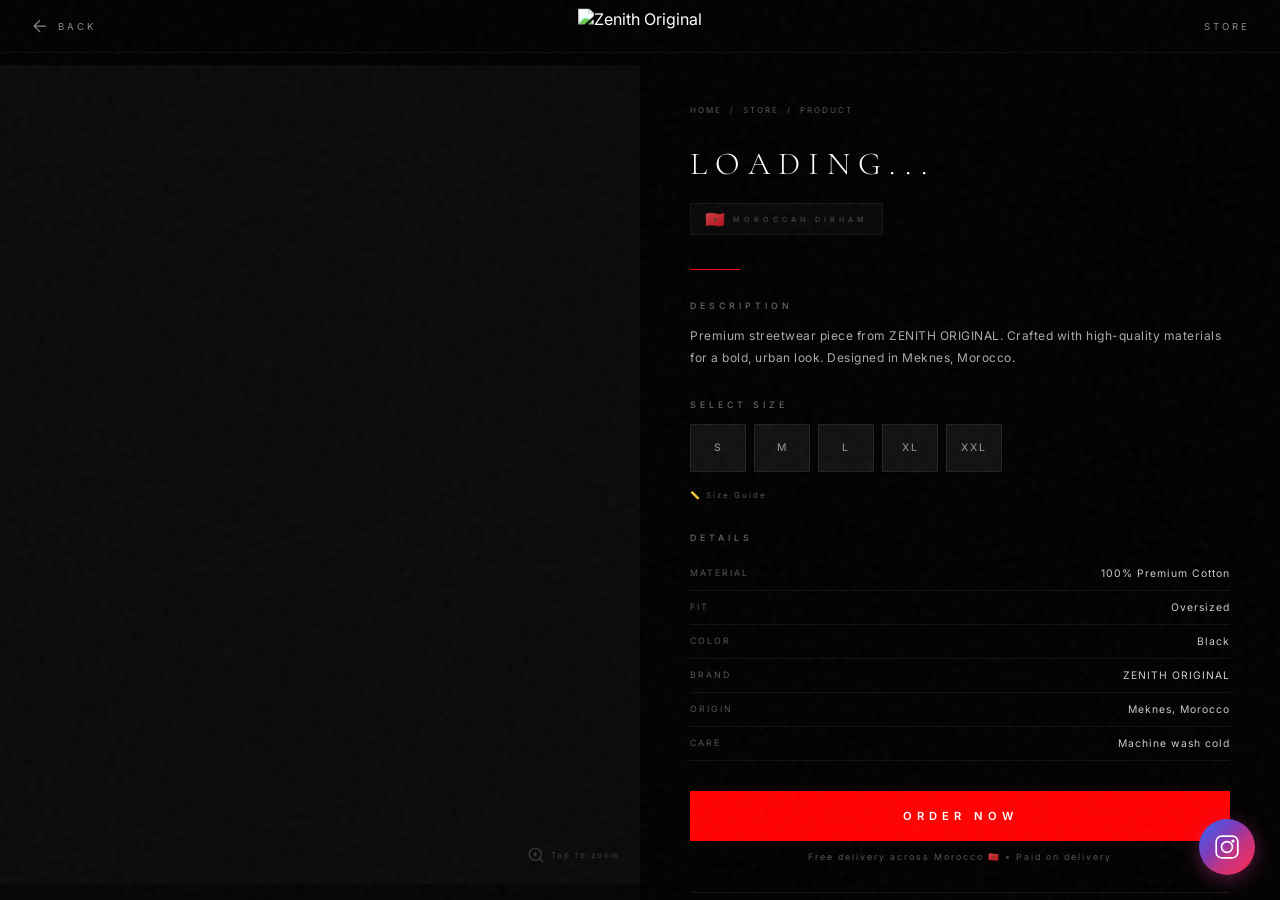
==== product.html @ 0d9e188f "Update Instagram links and center logo on mobile" ====
<!DOCTYPE html>
<html lang="en">
<head>
  <meta charset="UTF-8">
  <meta name="viewport" content="width=device-width, initial-scale=1.0, maximum-scale=5.0">
  <meta name="description" content="ZENITH ORIGINAL — Product Details">
  <title>ZENITH ORIGINAL — Product</title>
  <link rel="stylesheet" href="styles.css">
  <link rel="stylesheet" href="product.css">
  <link rel="icon" type="image/svg+xml" href="data:image/svg+xml,%3Csvg xmlns='http://www.w3.org/2000/svg' viewBox='0 0 32 32'%3E%3Ctext y='28' font-size='28'%3E⚡%3C/text%3E%3C/svg%3E">
</head>
<body class="product-page-body">
  <!-- Grain Overlay -->
  <div class="grain-overlay"></div>

  <!-- Top Bar -->
  <nav class="product-nav" id="productNav">
    <a href="index.html" class="pn-back" id="backBtn">
      <svg width="20" height="20" viewBox="0 0 24 24" fill="none" stroke="currentColor" stroke-width="1.5">
        <path d="M19 12H5M12 19l-7-7 7-7"/>
      </svg>
      <span>BACK</span>
    </a>
    <a href="index.html" class="pn-logo">
      <img src="assets/images/logo-new.png" alt="Zenith Original">
    </a>
    <a href="index.html#store" class="pn-store">STORE</a>
  </nav>

  <!-- Product Content -->
  <main class="product-detail" id="productDetail">
    <!-- Image Section -->
    <section class="pd-gallery">
      <div class="pd-image-main" id="pdMainImage">
        <img src="" alt="" id="pdImg">
        <div class="pd-zoom-hint" id="zoomHint">
          <svg width="18" height="18" viewBox="0 0 24 24" fill="none" stroke="currentColor" stroke-width="1.5">
            <circle cx="11" cy="11" r="8"/><path d="M21 21l-4.35-4.35"/>
            <path d="M11 8v6M8 11h6"/>
          </svg>
          <span>Tap to zoom</span>
        </div>
      </div>
      <div class="pd-thumbs" id="pdThumbs"></div>
    </section>

    <!-- Info Section -->
    <section class="pd-info">
      <div class="pd-breadcrumb">
        <a href="index.html">Home</a>
        <span>/</span>
        <a href="index.html#store">Store</a>
        <span>/</span>
        <span id="pdBreadcrumbName">Product</span>
      </div>

      <h1 class="pd-name" id="pdName">Loading...</h1>
      <div class="pd-price" id="pdPrice"></div>
      <div class="pd-currency-badge">
        <span class="flag-ma">🇲🇦</span>
        <span class="currency-label">MOROCCAN DIRHAM</span>
      </div>
      
      <div class="pd-sold-out-banner" id="pdSoldOutBanner" style="display:none">
        <span>SOLD OUT</span>
        <p>This item is currently unavailable</p>
      </div>

      <div class="pd-divider"></div>

      <!-- Description -->
      <div class="pd-section">
        <h3>DESCRIPTION</h3>
        <p class="pd-desc" id="pdDesc">Premium streetwear piece from ZENITH ORIGINAL. Crafted with high-quality materials for a bold, urban look. Designed in Meknes, Morocco.</p>
      </div>

      <!-- Size Selector -->
      <div class="pd-section" id="pdSizeSection">
        <h3>SELECT SIZE</h3>
        <div class="pd-sizes" id="pdSizes">
          <button class="pd-size-btn" data-size="S">S</button>
          <button class="pd-size-btn" data-size="M">M</button>
          <button class="pd-size-btn" data-size="L">L</button>
          <button class="pd-size-btn" data-size="XL">XL</button>
          <button class="pd-size-btn" data-size="XXL">XXL</button>
        </div>
        <div class="pd-size-guide">
          <button class="pd-size-guide-btn" id="sizeGuideBtn">📏 Size Guide</button>
        </div>
      </div>

      <!-- Size Guide Popup -->
      <div class="pd-size-guide-popup" id="sizeGuidePopup">
        <div class="sg-content">
          <button class="sg-close" id="sgClose">&times;</button>
          <h3>SIZE GUIDE</h3>
          <table>
            <thead><tr><th>Size</th><th>Chest</th><th>Length</th><th>Shoulders</th></tr></thead>
            <tbody>
              <tr><td>S</td><td>96 cm</td><td>68 cm</td><td>44 cm</td></tr>
              <tr><td>M</td><td>100 cm</td><td>70 cm</td><td>46 cm</td></tr>
              <tr><td>L</td><td>104 cm</td><td>72 cm</td><td>48 cm</td></tr>
              <tr><td>XL</td><td>108 cm</td><td>74 cm</td><td>50 cm</td></tr>
              <tr><td>XXL</td><td>112 cm</td><td>76 cm</td><td>52 cm</td></tr>
            </tbody>
          </table>
        </div>
      </div>

      <!-- Details -->
      <div class="pd-section">
        <h3>DETAILS</h3>
        <ul class="pd-details-list" id="pdDetailsList">
          <li><span>Material</span><span>100% Premium Cotton</span></li>
          <li><span>Fit</span><span>Oversized</span></li>
          <li><span>Color</span><span>Black</span></li>
          <li><span>Brand</span><span>ZENITH ORIGINAL</span></li>
          <li><span>Origin</span><span>Meknes, Morocco</span></li>
          <li><span>Care</span><span>Machine wash cold</span></li>
        </ul>
      </div>

      <!-- Order Buttons -->
      <div class="pd-order-section" id="pdOrderSection">
        <button class="pd-order-btn" id="pdOrderBtn">ORDER NOW</button>
        <p class="pd-order-note">Free delivery across Morocco 🇲🇦 • Paid on delivery</p>
      </div>

      <!-- Shipping Info -->
      <div class="pd-section pd-shipping">
        <div class="pd-ship-item">
          <span class="pd-ship-icon">🚚</span>
          <div><strong>Free Shipping</strong><p>Delivery across all Morocco 🇲🇦</p></div>
        </div>
        <div class="pd-ship-item">
          <span class="pd-ship-icon">📦</span>
          <div><strong>2-5 Business Days</strong><p>Standard delivery time</p></div>
        </div>
        <div class="pd-ship-item">
          <span class="pd-ship-icon">💬</span>
          <div><strong>Need Help?</strong><p><a href="https://www.instagram.com/zenith.original?igsh=MTJlenVzcXh2MW01cA==" target="_blank">DM us on Instagram</a></p></div>
        </div>
        <div class="pd-ship-item">
          <span class="pd-ship-icon">💵</span>
          <div><strong>Pay on Delivery</strong><p>Cash on delivery — all cities</p></div>
        </div>
      </div>
    </section>
  </main>

  <!-- Order Modal (same as main site) -->
  <div class="order-modal-overlay" id="orderModal">
    <div class="order-modal">
      <button class="modal-close" id="modalClose">&times;</button>
      <div class="modal-step active" id="step1">
        <h3 class="step-title">YOUR DETAILS</h3>
        <input type="text" id="orderName" placeholder="Full Name" required>
        <input type="tel" id="orderPhone" placeholder="Phone Number" required>
        <input type="text" id="orderCity" placeholder="City / Address" required>
        <button class="modal-next" id="confirmOrder">CONFIRM ORDER</button>
      </div>
      <div class="modal-step" id="step2">
        <div class="order-success">
          <div class="success-icon">✓</div>
          <h3>ORDER CONFIRMED</h3>
          <p class="order-number" id="orderNumber"></p>
          <p class="success-msg">We'll contact you shortly to confirm delivery.</p>
          <button class="modal-next" id="closeSuccess">CONTINUE SHOPPING</button>
        </div>
      </div>
    </div>
  </div>

  <!-- Zoom Overlay -->
  <div class="zoom-overlay" id="zoomOverlay">
    <button class="zoom-close" id="zoomClose">&times;</button>
    <div class="zoom-container" id="zoomContainer">
      <img src="" alt="" id="zoomImg">
    </div>
    <p class="zoom-hint-text">Pinch to zoom • Drag to move</p>
  </div>

  <script src="product.js"></script>

  <!-- Instagram Float -->
  <a href="https://www.instagram.com/zenith.original?igsh=MTJlenVzcXh2MW01cA==" target="_blank" class="ig-float" aria-label="Instagram">
    <svg width="26" height="26" viewBox="0 0 24 24" fill="none" stroke="#fff" stroke-width="1.5"><rect x="2" y="2" width="20" height="20" rx="5"/><circle cx="12" cy="12" r="5"/><circle cx="17.5" cy="6.5" r="1.5" fill="#fff" stroke="none"/></svg>
  </a>
</body>
</html>
---- styles.css ----
/* ========== IMPORTS ========== */
@import url('https://fonts.googleapis.com/css2?family=Cormorant+Garamond:ital,wght@0,300;0,400;0,500;0,600;0,700&family=Inter:wght@300;400;500;600;700&display=swap');

/* ========== CSS VARIABLES ========== */
:root {
  --black: #000000;
  --red: #FF0000;
  --red-dark: #CC0000;
  --red-glow: rgba(255, 0, 0, 0.4);
  --gray-dark: #0a0a0a;
  --gray-mid: #1a1a1a;
  --gray-light: #2a2a2a;
  --white: #ffffff;
  --white-soft: #e0e0e0;
  --white-muted: #888888;
  --font-primary: 'Cormorant Garamond', 'Georgia', serif;
  --font-secondary: 'Inter', sans-serif;
  --transition: all 0.3s cubic-bezier(0.25, 0.46, 0.45, 0.94);
  --transition-fast: all 0.15s ease;
}

/* ========== RESET ========== */
*, *::before, *::after { margin: 0; padding: 0; box-sizing: border-box; }
html { scroll-behavior: smooth; font-size: 16px; }
body {
  font-family: var(--font-secondary);
  background: var(--black);
  color: var(--white);
  overflow-x: hidden;
  cursor: none;
}
a { text-decoration: none; color: inherit; }
ul { list-style: none; }
img { max-width: 100%; display: block; }
button { cursor: none; border: none; outline: none; font-family: var(--font-primary); }

/* ========== CUSTOM CURSOR ========== */
.cursor-dot {
  width: 8px; height: 8px;
  background: var(--red);
  border-radius: 50%;
  position: fixed;
  top: 0; left: 0;
  pointer-events: none;
  z-index: 99999;
  transition: transform 0.1s ease;
  box-shadow: 0 0 15px var(--red), 0 0 30px var(--red-glow);
}
.cursor-ring {
  width: 40px; height: 40px;
  border: 2px solid rgba(255, 0, 0, 0.5);
  border-radius: 50%;
  position: fixed;
  top: 0; left: 0;
  pointer-events: none;
  z-index: 99998;
  transition: width 0.3s, height 0.3s, border-color 0.3s;
}
.cursor-ring.hover {
  width: 60px; height: 60px;
  border-color: var(--red);
}

/* ========== GRAIN OVERLAY ========== */
.grain-overlay {
  position: fixed; top: -50%; left: -50%;
  width: 200%; height: 200%;
  pointer-events: none; z-index: 9998;
  opacity: 0.04;
  background-image: url("data:image/svg+xml,%3Csvg viewBox='0 0 256 256' xmlns='http://www.w3.org/2000/svg'%3E%3Cfilter id='noise'%3E%3CfeTurbulence type='fractalNoise' baseFrequency='0.9' numOctaves='4' stitchTiles='stitch'/%3E%3C/filter%3E%3Crect width='100%25' height='100%25' filter='url(%23noise)'/%3E%3C/svg%3E");
  animation: grain 0.5s steps(6) infinite;
}
@keyframes grain {
  0%, 100% { transform: translate(0, 0); }
  10% { transform: translate(-5%, -10%); }
  30% { transform: translate(3%, -15%); }
  50% { transform: translate(12%, 9%); }
  70% { transform: translate(9%, 4%); }
  90% { transform: translate(-1%, 7%); }
}

/* ========== LOADING SCREEN ========== */
.loading-screen {
  position: fixed; top: 0; left: 0;
  width: 100%; height: 100%;
  background: var(--black);
  z-index: 100000;
  display: flex; flex-direction: column;
  align-items: center; justify-content: center;
  transition: opacity 0.8s ease, visibility 0.8s ease;
}
.loading-screen.hidden { opacity: 0; visibility: hidden; pointer-events: none; }
.loading-logo {
  width: 180px; height: 180px;
  animation: glitchLogo 2s infinite;
}
.loading-logo img { width: 100%; height: 100%; object-fit: contain; filter: brightness(1.2); }
.loading-bar-container { width: 200px; height: 2px; background: var(--gray-mid); margin-top: 30px; overflow: hidden; }
.loading-bar { width: 0%; height: 100%; background: var(--red); transition: width 0.3s ease; }
.loading-text {
  font-family: var(--font-secondary);
  font-size: 0.55rem; letter-spacing: 6px; text-transform: uppercase;
  color: var(--white-muted); margin-top: 15px;
  animation: flicker 1.5s infinite;
}

@keyframes glitchLogo {
  0%, 100% { filter: brightness(1.2); transform: translate(0); }
  20% { filter: brightness(1.5) hue-rotate(10deg); transform: translate(-2px, 1px); }
  40% { filter: brightness(1); transform: translate(2px, -1px); }
  60% { filter: brightness(1.3) hue-rotate(-5deg); transform: translate(-1px, 2px); }
  80% { filter: brightness(0.9); transform: translate(1px, -2px); }
}
@keyframes flicker {
  0%, 100% { opacity: 1; }
  50% { opacity: 0.3; }
}

/* ========== RED FLASH ========== */
.red-flash {
  position: fixed; top: 0; left: 0;
  width: 100%; height: 100%;
  background: var(--red);
  opacity: 0; z-index: 9997;
  pointer-events: none;
  transition: opacity 0.05s ease;
}
.red-flash.active { opacity: 0.08; }

/* ========== NAVBAR ========== */
.navbar {
  position: fixed; top: 0; left: 0;
  width: 100%; padding: 20px 50px;
  display: flex; align-items: center; justify-content: center;
  z-index: 1000;
  background: transparent;
  transition: background 0.4s ease, padding 0.4s ease;
}
.navbar.scrolled { background: rgba(0,0,0,0.9); backdrop-filter: blur(20px); padding: 15px 50px; }
.nav-logo { position: relative; z-index: 2; margin: 0 40px; }
.nav-logo img { height: 50px; filter: brightness(1.3) drop-shadow(0 0 10px rgba(255,255,255,0.1)); transition: var(--transition); }
.nav-logo:hover img { filter: brightness(1.6) drop-shadow(0 0 15px rgba(255,255,255,0.25)); }
.nav-links { display: flex; gap: 30px; align-items: center; }
.nav-left { justify-content: flex-end; flex: 1; }
.nav-right { justify-content: flex-start; flex: 1; }
.nav-links a {
  font-family: var(--font-secondary);
  font-size: 0.65rem; font-weight: 400;
  letter-spacing: 4px; text-transform: uppercase;
  color: var(--white-soft);
  position: relative; transition: var(--transition);
}
.nav-links a::after {
  content: ''; position: absolute; bottom: -5px; left: 0;
  width: 0; height: 1px; background: var(--red);
  transition: width 0.3s ease;
}
.nav-links a:hover { color: var(--red); }
.nav-links a:hover::after { width: 100%; }

.hamburger { display: none; flex-direction: column; gap: 6px; background: none; padding: 5px; }
.hamburger span { width: 28px; height: 2px; background: var(--white); transition: var(--transition); }
.hamburger.active span:nth-child(1) { transform: rotate(45deg) translate(5px, 6px); }
.hamburger.active span:nth-child(2) { opacity: 0; }
.hamburger.active span:nth-child(3) { transform: rotate(-45deg) translate(5px, -6px); }

.mobile-menu {
  position: fixed; top: 0; left: 0;
  width: 100%; height: 100vh;
  background: rgba(0,0,0,0.97);
  display: flex; flex-direction: column;
  align-items: center; justify-content: center;
  gap: 30px; z-index: 999;
  opacity: 0; visibility: hidden;
  transition: var(--transition);
}
.mobile-menu.active { opacity: 1; visibility: visible; }
.mobile-menu a {
  font-family: var(--font-primary);
  font-size: 1.4rem; font-weight: 400;
  letter-spacing: 6px; text-transform: uppercase;
  color: var(--white-soft);
  transition: var(--transition);
}
.mobile-menu a:hover { color: var(--red); text-shadow: 0 0 30px var(--red-glow); }

/* ========== HERO ========== */
.hero {
  position: relative; width: 100%; height: 100vh;
  display: flex; align-items: center; justify-content: center;
  overflow: hidden;
}
.hero-bg {
  position: absolute; top: 0; left: 0;
  width: 100%; height: 100%;
  z-index: 1;
}
.hero-slide {
  position: absolute; top: 0; left: 0;
  width: 100%; height: 100%;
  opacity: 0; transition: opacity 1.5s ease;
}
.hero-slide.active { opacity: 1; }
.hero-slide img {
  width: 100%; height: 100%;
  object-fit: cover;
  animation: slowZoom 20s ease-in-out infinite alternate;
  filter: brightness(0.4) contrast(1.2) saturate(0.7);
}
@keyframes slowZoom {
  0% { transform: scale(1); }
  100% { transform: scale(1.15); }
}
.hero-overlay {
  position: absolute; top: 0; left: 0;
  width: 100%; height: 100%;
  background: linear-gradient(to bottom, rgba(0,0,0,0.3) 0%, rgba(0,0,0,0.7) 60%, rgba(0,0,0,1) 100%);
  z-index: 2;
}
.hero-red-streak {
  position: absolute; z-index: 3;
  width: 300px; height: 4px;
  background: linear-gradient(90deg, transparent, var(--red), transparent);
  filter: blur(2px);
  animation: redStreak 8s ease-in-out infinite;
  opacity: 0.7;
}
.hero-red-streak:nth-child(2) { animation-delay: 3s; top: 40%; }
.hero-red-streak:nth-child(3) { animation-delay: 6s; top: 60%; }
@keyframes redStreak {
  0% { left: -300px; opacity: 0; }
  10% { opacity: 0.7; }
  90% { opacity: 0.7; }
  100% { left: calc(100% + 300px); opacity: 0; }
}
.hero-content {
  position: relative; z-index: 5;
  text-align: center; padding: 0 20px;
}
.hero-content h1 {
  font-family: var(--font-primary);
  font-size: clamp(2.2rem, 5.5vw, 5rem);
  font-weight: 300; letter-spacing: 18px;
  text-transform: uppercase; line-height: 1.1;
  color: var(--white);
  text-shadow: 0 0 60px rgba(255,255,255,0.1);
  animation: glitchText 5s infinite;
}
.hero-content .subtitle {
  font-family: var(--font-secondary);
  font-size: clamp(0.6rem, 1vw, 0.75rem);
  font-weight: 300; letter-spacing: 6px;
  text-transform: uppercase;
  color: var(--white-muted);
  margin-top: 18px;
}
.hero-content .subtitle span { color: var(--red); font-weight: 600; }
.hero-cta-group {
  display: flex; gap: 14px; justify-content: center; align-items: center;
  margin-top: 35px; flex-wrap: wrap;
}
.hero-cta {
  display: inline-flex; align-items: center; gap: 8px;
  padding: 14px 40px;
  background: transparent;
  border: 1px solid var(--red);
  color: var(--white);
  font-family: var(--font-secondary);
  font-size: 0.6rem; font-weight: 400;
  letter-spacing: 5px; text-transform: uppercase;
  transition: var(--transition);
  position: relative; overflow: hidden;
}
.hero-cta::before {
  content: ''; position: absolute;
  top: 0; left: -100%;
  width: 100%; height: 100%;
  background: var(--red);
  transition: left 0.4s ease;
  z-index: -1;
}
.hero-cta:hover::before { left: 0; }
.hero-cta:hover { border-color: var(--red); box-shadow: 0 0 30px var(--red-glow); }
.hero-cta-wa {
  background: #25D366; border-color: #25D366;
  letter-spacing: 3px;
}
.hero-cta-wa::before { background: #128C7E; }
.hero-cta-wa:hover { border-color: #128C7E; box-shadow: 0 0 30px rgba(37,211,102,0.3); }

.scroll-indicator {
  position: absolute; bottom: 40px; left: 50%;
  transform: translateX(-50%); z-index: 5;
  display: flex; flex-direction: column;
  align-items: center; gap: 10px;
}
.scroll-indicator span {
  font-family: var(--font-secondary);
  font-size: 0.5rem; letter-spacing: 5px;
  text-transform: uppercase; color: var(--white-muted);
}
.scroll-line { width: 1px; height: 40px; background: var(--gray-light); position: relative; overflow: hidden; }
.scroll-line::after {
  content: ''; position: absolute; top: -100%; left: 0;
  width: 100%; height: 50%;
  background: var(--red);
  animation: scrollDown 2s infinite;
}
@keyframes scrollDown { 0% { top: -50%; } 100% { top: 100%; } }

@keyframes glitchText {
  0%, 95%, 100% { text-shadow: 0 0 60px rgba(255,255,255,0.1); transform: translate(0); }
  96% { text-shadow: -3px 0 var(--red), 3px 0 cyan; transform: translate(2px, -1px); }
  97% { text-shadow: 3px 0 var(--red), -3px 0 cyan; transform: translate(-2px, 1px); }
  98% { text-shadow: -2px 0 var(--red), 2px 0 cyan; transform: translate(1px, 2px); }
}

/* ========== SECTION COMMON ========== */
.section-header {
  text-align: center; margin-bottom: 60px;
}
.section-header h2 {
  font-family: var(--font-primary);
  font-size: clamp(1.4rem, 3vw, 2.2rem);
  font-weight: 300; letter-spacing: 10px;
  text-transform: uppercase;
}
.section-header h2 span { color: var(--red); font-weight: 500; }
.section-header p {
  font-size: 0.6rem; letter-spacing: 4px;
  text-transform: uppercase;
  color: var(--white-muted); margin-top: 12px;
}
.section-divider {
  width: 60px; height: 2px;
  background: var(--red); margin: 20px auto 0;
}

/* ========== STORE / PRODUCTS ========== */
.store-section { padding: 120px 50px; background: var(--black); }
.product-grid {
  display: grid;
  grid-template-columns: repeat(auto-fill, minmax(300px, 1fr));
  gap: 30px; max-width: 1200px; margin: 0 auto;
}
.product-card {
  background: var(--gray-dark);
  border: 1px solid rgba(255,255,255,0.05);
  overflow: hidden; position: relative;
  transition: var(--transition);
}
.product-card::before {
  content: ''; position: absolute;
  top: 0; left: 0; width: 100%; height: 100%;
  background: radial-gradient(circle at center, var(--red-glow), transparent 70%);
  opacity: 0; transition: opacity 0.5s ease;
  z-index: 1; pointer-events: none;
}
.product-card:hover::before { opacity: 0.15; }
.product-card:hover { border-color: rgba(255,0,0,0.3); transform: translateY(-5px); box-shadow: 0 20px 40px rgba(255,0,0,0.1); }
.product-image {
  width: 100%; aspect-ratio: 1; overflow: hidden;
  background: var(--gray-mid); position: relative;
}
.product-image img {
  width: 100%; height: 100%;
  object-fit: cover; transition: transform 0.6s ease, filter 0.6s ease;
}
.product-card:hover .product-image img { transform: scale(1.08); }
.product-overlay {
  position: absolute; bottom: 0; left: 0; width: 100%; 
  padding: 15px; background: linear-gradient(transparent, rgba(0,0,0,0.85));
  display: flex; align-items: flex-end; justify-content: center;
  opacity: 0; transition: opacity 0.4s ease; z-index: 2;
}
.product-overlay-text {
  font-family: var(--font-secondary); font-size: 0.5rem;
  letter-spacing: 4px; color: var(--white); font-weight: 500;
}
.product-card:hover .product-overlay { opacity: 1; }
.product-info { padding: 20px; position: relative; z-index: 2; }
.product-info h3 {
  font-family: var(--font-primary);
  font-size: 0.8rem; font-weight: 400;
  letter-spacing: 3px; text-transform: uppercase;
  transition: color 0.3s ease;
}
.product-card:hover .product-info h3 { color: var(--red); }
.product-info .price {
  font-family: var(--font-secondary);
  font-size: 0.65rem; font-weight: 400;
  color: var(--white-muted); margin-top: 6px;
}
.product-info .price span { color: var(--red); font-weight: 500; }
.product-tag {
  position: absolute; top: 12px; right: 12px;
  background: var(--red); color: var(--white);
  font-family: var(--font-secondary);
  font-size: 0.5rem; font-weight: 500;
  letter-spacing: 2px; text-transform: uppercase;
  padding: 4px 10px; z-index: 3;
}
.soldout-tag {
  background: #333; color: #888; right: auto; left: 12px;
}

/* ========== STORE LOCATOR ========== */
.locator-section { padding: 120px 50px; background: var(--gray-dark); }
.map-container {
  max-width: 1200px; margin: 0 auto;
  border: 1px solid rgba(255,255,255,0.05);
  overflow: hidden; position: relative;
  height: 500px;
}
.map-container iframe { width: 100%; height: 100%; border: 0; filter: invert(0.92) hue-rotate(180deg) brightness(0.7) contrast(1.3) saturate(0.3); }
.store-cards {
  display: grid; grid-template-columns: repeat(auto-fill, minmax(280px, 1fr));
  gap: 25px; max-width: 1200px; margin: 40px auto 0;
}
.store-card {
  background: var(--gray-mid);
  border: 1px solid rgba(255,255,255,0.05);
  padding: 30px; position: relative;
  overflow: hidden; transition: var(--transition);
}
.store-card::after {
  content: ''; position: absolute; top: 0; left: 0;
  width: 3px; height: 0; background: var(--red);
  transition: height 0.4s ease;
}
.store-card:hover::after { height: 100%; }
.store-card:hover { border-color: rgba(255,0,0,0.2); }
.store-card h3 {
  font-family: var(--font-primary);
  font-size: 0.85rem; font-weight: 500;
  letter-spacing: 3px; text-transform: uppercase;
}
.store-card .store-addr { font-size: 0.7rem; color: var(--white-muted); margin-top: 10px; line-height: 1.6; font-family: var(--font-secondary); }
.store-card .store-status { display: flex; align-items: center; gap: 8px; margin-top: 15px; font-size: 0.55rem; letter-spacing: 3px; text-transform: uppercase; font-family: var(--font-secondary); }
.store-card .status-dot { width: 6px; height: 6px; border-radius: 50%; background: #00ff00; animation: pulse 2s infinite; }
@keyframes pulse { 0%, 100% { opacity: 1; } 50% { opacity: 0.4; } }

/* ========== NEW DROP — COMING SOON TEASER ========== */
.drop-section { padding: 120px 50px; background: var(--black); position: relative; overflow: hidden; }
.drop-section::before {
  content: ''; position: absolute; top: 50%; left: 50%;
  width: 600px; height: 600px;
  background: radial-gradient(circle, rgba(255,0,0,0.08), transparent 70%);
  transform: translate(-50%, -50%);
}

/* Coming soon teaser variant */
.drop-teaser { background: #030303; }
.drop-teaser-bg {
  position: absolute; top: 0; left: 0; right: 0; bottom: 0;
  background:
    repeating-linear-gradient(
      0deg,
      transparent,
      transparent 2px,
      rgba(255,0,0,0.015) 2px,
      rgba(255,0,0,0.015) 4px
    );
  pointer-events: none;
}
.drop-teaser-badge {
  font-family: var(--font-secondary);
  font-size: 0.5rem; letter-spacing: 8px;
  color: var(--red); margin-bottom: 12px;
  animation: flicker 1.8s infinite;
}
.drop-teaser-content {
  display: grid;
  grid-template-columns: 1fr 1fr;
  gap: 60px;
  max-width: 1100px;
  margin: 0 auto;
  align-items: center;
}
.drop-teaser-img {
  position: relative;
  aspect-ratio: 3/4;
  overflow: hidden;
}
.drop-teaser-img img {
  width: 100%; height: 100%;
  object-fit: cover;
  filter: grayscale(1) brightness(0.3) blur(4px);
  transition: filter 1s ease;
  animation: teaserPulse 4s ease-in-out infinite;
}
@keyframes teaserPulse {
  0%, 100% { filter: grayscale(1) brightness(0.3) blur(4px); }
  50% { filter: grayscale(1) brightness(0.15) blur(6px); }
}
.drop-teaser-overlay {
  position: absolute; top: 0; left: 0; right: 0; bottom: 0;
  display: flex; flex-direction: column;
  align-items: center; justify-content: center;
  gap: 20px;
}
.drop-teaser-glitch {
  font-family: var(--font-primary);
  font-size: 8rem; font-weight: 300;
  color: var(--red);
  text-shadow: 0 0 40px var(--red-glow), 2px 0 cyan, -2px 0 var(--red);
  animation: glitchText 3s infinite;
  letter-spacing: 10px;
}
.drop-teaser-hint {
  font-family: var(--font-secondary);
  font-size: 0.5rem; letter-spacing: 8px;
  color: var(--white-muted);
  text-transform: uppercase;
  border: 1px solid rgba(255,255,255,0.1);
  padding: 8px 20px;
  background: rgba(0,0,0,0.6);
  backdrop-filter: blur(5px);
  animation: flicker 3s infinite;
}
.drop-teaser-info {
  display: flex; flex-direction: column; gap: 30px;
}
.drop-teaser-desc {
  font-family: var(--font-primary);
  font-size: clamp(1rem, 1.8vw, 1.4rem);
  font-weight: 300;
  color: var(--white-muted);
  line-height: 1.8;
  letter-spacing: 1px;
}
.drop-teaser-socials {
  display: flex; flex-direction: column; gap: 12px;
}

/* Old non-teaser showcase (kept for reference) */
.drop-showcase {
  display: grid; grid-template-columns: 1fr 1fr;
  gap: 30px; max-width: 1200px; margin: 0 auto;
}
.drop-hero {
  position: relative; overflow: hidden; aspect-ratio: 3/4;
  grid-row: span 2;
}
.drop-hero img { width: 100%; height: 100%; object-fit: cover; filter: brightness(0.8); transition: transform 0.6s; }
.drop-hero:hover img { transform: scale(1.05); }
.drop-hero-overlay {
  position: absolute; bottom: 20px; left: 20px;
  font-family: var(--font-secondary);
  font-size: 0.5rem; letter-spacing: 4px; text-transform: uppercase;
  color: var(--white-muted); background: rgba(0,0,0,0.6);
  padding: 6px 14px; backdrop-filter: blur(5px);
}
.drop-products { display: flex; flex-direction: column; gap: 15px; }
.drop-card { cursor: pointer; }

/* ========== RESPONSIVE — DROP TEASER ========== */
@media (max-width: 900px) {
  .drop-teaser-content { grid-template-columns: 1fr; gap: 30px; }
  .drop-teaser-img { aspect-ratio: 16/9; max-height: 50vh; }
  .drop-teaser-glitch { font-size: 5rem; }
}
@media (max-width: 480px) {
  .drop-teaser-glitch { font-size: 3.5rem; }
  .drop-teaser-socials { flex-direction: row; flex-wrap: wrap; }
}


/* ========== SOLD OUT ========== */
.product-card.sold-out { pointer-events: none; opacity: 0.5; }
.product-card.sold-out .product-image { filter: grayscale(1); }
.product-card.sold-out::after {
  content: 'SOLD OUT'; position: absolute; top: 50%; left: 50%;
  transform: translate(-50%,-50%); z-index: 10;
  font-family: var(--font-secondary); font-size: 0.7rem; font-weight: 600;
  letter-spacing: 5px; color: var(--red);
  background: rgba(0,0,0,0.8); padding: 10px 25px;
  border: 1px solid var(--red);
}

/* ========== ORDER MODAL ========== */
.order-modal-overlay {
  display: none; position: fixed; top: 0; left: 0;
  width: 100%; height: 100%; z-index: 100001;
  background: rgba(0,0,0,0.9); backdrop-filter: blur(10px);
  align-items: center; justify-content: center;
}
.order-modal-overlay.active { display: flex; }
.order-modal {
  background: var(--gray-dark); border: 1px solid rgba(255,255,255,0.05);
  max-width: 440px; width: 90%; padding: 40px 30px; position: relative;
}
.modal-close {
  position: absolute; top: 15px; right: 20px;
  background: none; border: none; color: var(--white-muted);
  font-size: 1.5rem; cursor: pointer; transition: color 0.3s;
}
.modal-close:hover { color: var(--red); }
.modal-step { display: none; }
.modal-step.active { display: block; }
.modal-product { display: flex; gap: 20px; align-items: center; margin-bottom: 25px; }
.modal-product img { width: 100px; height: 100px; object-fit: cover; }
.modal-product h3 {
  font-family: var(--font-primary); font-size: 0.85rem;
  letter-spacing: 3px; text-transform: uppercase;
}
.modal-price { color: var(--red); font-size: 0.7rem; letter-spacing: 2px; margin-top: 5px; font-family: var(--font-secondary); }
.size-selector label {
  display: block; font-family: var(--font-secondary);
  font-size: 0.5rem; letter-spacing: 4px; color: var(--white-muted);
  margin-bottom: 10px; text-transform: uppercase;
}
.sizes { display: flex; gap: 8px; }
.size-btn {
  width: 50px; height: 40px; background: var(--gray-mid);
  border: 1px solid #222; color: var(--white-muted);
  font-family: var(--font-secondary); font-size: 0.6rem;
  letter-spacing: 2px; cursor: pointer; transition: all 0.3s;
}
.size-btn.active, .size-btn:hover { border-color: var(--red); color: var(--red); background: rgba(255,0,0,0.1); }
.modal-next {
  width: 100%; padding: 14px; margin-top: 20px;
  background: var(--red); border: none; color: var(--white);
  font-family: var(--font-secondary); font-size: 0.6rem;
  font-weight: 500; letter-spacing: 4px; cursor: pointer; transition: all 0.3s;
}
.modal-next:hover { background: var(--red-dark); }
.modal-back {
  width: 100%; padding: 12px; margin-top: 8px;
  background: none; border: 1px solid #222; color: var(--white-muted);
  font-family: var(--font-secondary); font-size: 0.55rem;
  letter-spacing: 3px; cursor: pointer; transition: all 0.3s;
}
.modal-back:hover { border-color: var(--white); color: var(--white); }
.step-title {
  font-family: var(--font-primary); font-size: 0.9rem;
  letter-spacing: 4px; margin-bottom: 20px; text-align: center;
}
.order-modal input, .order-modal textarea {
  width: 100%; padding: 14px 16px; margin-bottom: 10px;
  background: var(--gray-mid); border: 1px solid #222;
  color: var(--white); font-family: var(--font-secondary);
  font-size: 0.7rem; letter-spacing: 1px; outline: none;
  transition: border 0.3s;
}
.order-modal input:focus, .order-modal textarea:focus { border-color: var(--red); }
.order-modal textarea { resize: vertical; min-height: 80px; }
.order-success { text-align: center; }
.success-icon {
  width: 60px; height: 60px; border: 2px solid var(--red);
  border-radius: 50%; display: flex; align-items: center;
  justify-content: center; margin: 0 auto 20px;
  font-size: 1.5rem; color: var(--red);
}
.order-success h3 {
  font-family: var(--font-primary); font-size: 1rem;
  letter-spacing: 5px; margin-bottom: 10px;
}
.order-number { color: var(--red); font-size: 0.7rem; letter-spacing: 3px; font-family: var(--font-secondary); }
.success-msg { color: var(--white-muted); font-size: 0.6rem; letter-spacing: 2px; margin-top: 8px; font-family: var(--font-secondary); }

/* ========== STAR INPUT ========== */
.star-input { display: flex; gap: 10px; justify-content: center; margin: 15px 0; }
.star-input span { font-size: 1.8rem; color: #333; cursor: pointer; transition: all 0.2s; }
.star-input span.active { color: #ffaa00; text-shadow: 0 0 10px rgba(255,170,0,0.4); }
.star-input span.hover { color: #ffcc00; transform: scale(1.15); }
.star-input span:hover { color: #ffaa00; }

/* ========== REVIEWS SECTION ========== */
.reviews-section { padding: 120px 50px; background: var(--black); }
.reviews-grid {
  display: grid; grid-template-columns: repeat(auto-fill, minmax(340px, 1fr));
  gap: 20px; max-width: 1200px; margin: 0 auto;
}
.review-card-site {
  background: var(--gray-dark); border: 1px solid rgba(255,255,255,0.05);
  padding: 28px; transition: all 0.3s;
}
.review-card-site:hover { border-color: rgba(255,0,0,0.2); transform: translateY(-3px); }
.rc-header {
  display: flex; align-items: center; gap: 12px; margin-bottom: 15px;
}
.rc-avatar {
  width: 40px; height: 40px; border-radius: 50%;
  background: linear-gradient(135deg, var(--red), #cc0000);
  display: flex; align-items: center; justify-content: center;
  font-family: var(--font-secondary); font-size: 0.55rem;
  font-weight: 700; letter-spacing: 1px; color: var(--white); flex-shrink: 0;
}
.rc-header .rc-name {
  font-family: var(--font-primary); font-size: 0.75rem;
  letter-spacing: 3px; color: var(--white-soft); text-transform: uppercase;
}
.rc-header .rc-date {
  font-family: var(--font-secondary); font-size: 0.45rem;
  color: #444; letter-spacing: 2px; margin-top: 2px;
}
.rc-header .rc-stars {
  color: #ffaa00; font-size: 0.7rem; letter-spacing: 2px; margin-left: auto;
}
.review-card-site .rc-text {
  font-family: var(--font-secondary); font-size: 0.7rem;
  color: var(--white-muted); line-height: 1.8; font-style: italic;
}
.empty-reviews {
  text-align: center; grid-column: 1/-1;
  padding: 50px 20px; color: #333;
  font-family: var(--font-secondary); font-size: 0.65rem; letter-spacing: 3px;
}
.leave-review-btn {
  display: block; margin: 30px auto 0; padding: 14px 35px;
  background: none; border: 1px solid var(--red); color: var(--red);
  font-family: var(--font-secondary); font-size: 0.55rem;
  letter-spacing: 4px; cursor: pointer; transition: all 0.3s;
  grid-column: 1/-1;
}
.leave-review-btn:hover { background: var(--red); color: var(--white); box-shadow: 0 5px 20px rgba(255,0,0,0.2); }
.review-subtitle {
  font-family: var(--font-secondary); font-size: 0.55rem;
  color: #555; letter-spacing: 3px; text-align: center; margin: -10px 0 20px;
}
.review-modal-box { max-width: 460px; }

/* ========== INSTAGRAM ========== */
.insta-section { padding: 120px 50px; background: var(--gray-dark); }
.insta-grid {
  display: grid; grid-template-columns: repeat(4, 1fr);
  gap: 5px; max-width: 1200px; margin: 0 auto;
}
.insta-item {
  aspect-ratio: 1; overflow: hidden;
  position: relative; cursor: pointer;
}
.insta-item img { width: 100%; height: 100%; object-fit: cover; transition: transform 0.6s ease, filter 0.6s ease; filter: grayscale(0.3); }
.insta-item:hover img { transform: scale(1.1); filter: grayscale(0); }
.insta-item::after {
  content: ''; position: absolute; top: 0; left: 0;
  width: 100%; height: 100%;
  background: rgba(255,0,0,0.15);
  opacity: 0; transition: opacity 0.3s ease;
}
.insta-item:hover::after { opacity: 1; }
.insta-icon {
  position: absolute; top: 50%; left: 50%;
  transform: translate(-50%, -50%) scale(0.8);
  color: var(--white); opacity: 0;
  transition: all 0.3s ease; z-index: 2;
}
.insta-item:hover .insta-icon { opacity: 1; transform: translate(-50%, -50%) scale(1); }
.insta-handle {
  text-align: center; margin-top: 30px;
  font-family: var(--font-secondary);
  font-size: 0.7rem; letter-spacing: 4px;
  color: var(--white-muted);
}
.insta-handle a { color: var(--red); font-weight: 500; transition: var(--transition); }
.insta-handle a:hover { text-shadow: 0 0 20px var(--red-glow); }

/* ========== FOOTER ========== */
.footer {
  padding: 80px 50px 30px;
  background: var(--black);
  border-top: 1px solid rgba(255,255,255,0.05);
}
.footer-content {
  display: grid; grid-template-columns: 2fr 1fr 1fr 1fr;
  gap: 40px; max-width: 1200px; margin: 0 auto;
}
.footer-brand p { font-size: 0.7rem; color: var(--white-muted); line-height: 1.8; margin-top: 15px; max-width: 300px; font-family: var(--font-secondary); }
.footer-brand img { height: 35px; filter: brightness(1.2); }
.footer-col h4 {
  font-family: var(--font-secondary);
  font-size: 0.55rem; font-weight: 500;
  letter-spacing: 4px; text-transform: uppercase;
  margin-bottom: 20px; color: var(--red);
}
.footer-col a {
  display: block; font-size: 0.7rem;
  color: var(--white-muted); margin-bottom: 10px;
  transition: var(--transition); font-family: var(--font-secondary);
}
.footer-col a:hover { color: var(--red); padding-left: 5px; }
.footer-bottom {
  max-width: 1200px; margin: 60px auto 0;
  padding-top: 20px;
  border-top: 1px solid rgba(255,255,255,0.05);
  display: flex; justify-content: space-between; align-items: center;
}
.footer-bottom p { font-size: 0.55rem; color: var(--white-muted); letter-spacing: 3px; font-family: var(--font-secondary); }
.footer-bottom span { color: var(--red); }

/* ========== REVEAL ANIMATIONS ========== */
.reveal { opacity: 0; transform: translateY(40px); transition: opacity 0.8s ease, transform 0.8s ease; }
.reveal.visible { opacity: 1; transform: translateY(0); }
.reveal-delay-1 { transition-delay: 0.1s; }
.reveal-delay-2 { transition-delay: 0.2s; }
.reveal-delay-3 { transition-delay: 0.3s; }
.reveal-delay-4 { transition-delay: 0.4s; }
.reveal-delay-5 { transition-delay: 0.5s; }

/* ========== GLITCH DIVIDER ========== */
.glitch-divider {
  width: 100%; height: 60px;
  position: relative; overflow: hidden;
  background: var(--black);
}
.glitch-divider::before, .glitch-divider::after {
  content: '';
  position: absolute; width: 100%; height: 2px;
  background: linear-gradient(90deg, transparent, var(--red), transparent);
}
.glitch-divider::before { top: 50%; animation: glitchLine 3s infinite; }
.glitch-divider::after { top: 52%; animation: glitchLine 3s 0.5s infinite; opacity: 0.5; }
@keyframes glitchLine {
  0%, 100% { transform: translateX(-100%); }
  50% { transform: translateX(100%); }
}

/* ========== STORE DIRECTION BTN ========== */
.store-direction-btn {
  margin-top: 15px;
  padding: 10px 20px;
  background: var(--red);
  color: var(--white);
  font-family: var(--font-secondary);
  font-size: 0.6rem;
  letter-spacing: 3px;
  text-align: center;
  transition: all 0.3s;
  font-weight: 600;
}
a.store-card:hover .store-direction-btn {
  background: var(--white);
  color: var(--black);
}
a.store-card {
  max-width: 400px;
  margin: 0 auto;
}

/* ========== RESPONSIVE ========== */
@media (max-width: 1024px) {
  .footer-content { grid-template-columns: 1fr 1fr; }
  .insta-grid { grid-template-columns: repeat(2, 1fr); }
  .drop-showcase { grid-template-columns: 1fr; }
  .drop-hero { grid-row: auto; aspect-ratio: 16/9; }
}
@media (max-width: 768px) {
  .navbar { padding: 15px 20px; justify-content: flex-end; position: relative; }
  .nav-links { display: none; }
  .hamburger { display: flex; position: relative; z-index: 10; }
  .nav-logo { margin: 0; position: absolute; left: 50%; top: 50%; transform: translate(-50%, -50%); }
  .hero-content h1 { letter-spacing: 8px; }
  .store-section, .locator-section, .drop-section, .insta-section, .reviews-section, .footer { padding: 80px 25px; }
  .product-grid { grid-template-columns: repeat(2, 1fr); gap: 15px; }
  .footer-content { grid-template-columns: 1fr; }
  .footer-bottom { flex-direction: column; gap: 10px; text-align: center; }
  .map-container { height: 350px; }
  .store-cards { grid-template-columns: 1fr; }
  .cursor-dot, .cursor-ring { display: none; }
  body { cursor: auto; }
  button { cursor: pointer; }
  .reviews-grid { grid-template-columns: 1fr; }
  .order-modal { padding: 30px 20px; }
}
@media (max-width: 480px) {
  .product-grid { grid-template-columns: 1fr; }
  .insta-grid { grid-template-columns: repeat(2, 1fr); }
  .hero-content h1 { letter-spacing: 5px; }
  .drop-products { gap: 10px; }
  .hero-cta-group { flex-direction: column; align-items: center; }
  .hero-cta { width: 100%; max-width: 280px; justify-content: center; }
}

/* ========== INSTAGRAM FLOAT ========== */
.ig-float {
  position: fixed; bottom: 25px; right: 25px;
  width: 56px; height: 56px;
  background: linear-gradient(135deg, #405de6, #5851db, #833ab4, #c13584, #e1306c, #fd1d1d);
  border-radius: 50%;
  display: flex; align-items: center; justify-content: center;
  z-index: 9999; box-shadow: 0 4px 20px rgba(193,53,132,0.45);
  transition: all 0.3s ease;
  animation: igFloat 3s ease-in-out infinite;
}
.ig-float:hover {
  transform: scale(1.12);
  box-shadow: 0 6px 30px rgba(193,53,132,0.7);
}
@keyframes igFloat {
  0%, 100% { transform: translateY(0); }
  50% { transform: translateY(-6px); }
}

/* ========== HERO — NEW DROP BUTTON ========== */
.hero-cta-drop {
  background: transparent;
  border-color: var(--white-muted);
  color: var(--white-muted);
  letter-spacing: 4px;
}
.hero-cta-drop::before { background: var(--white); }
.hero-cta-drop:hover { border-color: var(--white); color: var(--black); box-shadow: 0 0 30px rgba(255,255,255,0.15); }

/* ========== FEATURED SOLD-OUT SECTION ========== */
.featured-soldout-section {
  padding: 100px 50px;
  background: linear-gradient(180deg, #050505 0%, #0a0000 50%, #050505 100%);
  position: relative;
  overflow: hidden;
}
.featured-soldout-section::before {
  content: '';
  position: absolute; top: 0; left: 0; right: 0;
  height: 1px;
  background: linear-gradient(90deg, transparent, var(--red), transparent);
}
.featured-soldout-section::after {
  content: '';
  position: absolute; bottom: 0; left: 0; right: 0;
  height: 1px;
  background: linear-gradient(90deg, transparent, var(--red), transparent);
}
.fso-banner {
  max-width: 1200px; margin: 0 auto;
  text-align: center;
}
.fso-label {
  font-family: var(--font-secondary);
  font-size: 0.5rem; letter-spacing: 8px;
  text-transform: uppercase;
  color: var(--red);
  margin-bottom: 16px;
  animation: flicker 2.5s infinite;
}
.fso-banner h2 {
  font-family: var(--font-primary);
  font-size: clamp(1.6rem, 3.5vw, 2.8rem);
  font-weight: 300; letter-spacing: 10px;
  text-transform: uppercase;
  color: var(--white);
  margin-bottom: 14px;
}
.fso-banner h2 span { color: var(--red); font-weight: 500; }
.fso-banner > p {
  font-family: var(--font-secondary);
  font-size: 0.65rem; letter-spacing: 3px;
  color: var(--white-muted); margin-bottom: 55px;
}
.fso-grid {
  display: grid;
  grid-template-columns: repeat(auto-fit, minmax(280px, 1fr));
  gap: 20px;
  max-width: 720px;
  margin: 0 auto 50px;
}
.fso-card {
  background: var(--gray-dark);
  border: 1px solid rgba(255,0,0,0.15);
  overflow: hidden;
  transition: transform 0.4s ease, border-color 0.4s ease;
}
.fso-card:hover { transform: translateY(-6px); border-color: rgba(255,0,0,0.35); }
.fso-img-wrap {
  position: relative;
  aspect-ratio: 3/4;
  overflow: hidden;
  background: #0a0a0a;
}
.fso-img-wrap img {
  width: 100%; height: 100%;
  object-fit: cover;
  filter: grayscale(1) brightness(0.5);
  transition: transform 0.6s ease;
}
.fso-card:hover .fso-img-wrap img { transform: scale(1.05); }
.fso-sold-stamp {
  position: absolute; top: 50%; left: 50%;
  transform: translate(-50%, -50%) rotate(-12deg);
  font-family: var(--font-secondary);
  font-size: 1.1rem; font-weight: 900;
  letter-spacing: 6px; color: var(--red);
  border: 3px solid var(--red);
  padding: 10px 24px;
  text-shadow: 0 0 20px var(--red-glow);
  box-shadow: 0 0 30px rgba(255,0,0,0.2), inset 0 0 20px rgba(255,0,0,0.05);
  white-space: nowrap;
  background: rgba(0,0,0,0.6);
}
.fso-card-info {
  padding: 18px 20px;
  display: flex; justify-content: space-between; align-items: center;
}
.fso-card-name {
  font-family: var(--font-primary);
  font-size: 0.75rem; letter-spacing: 3px;
  text-transform: uppercase; color: #666;
}
.fso-card-price {
  font-family: var(--font-secondary);
  font-size: 0.65rem; color: #444;
  letter-spacing: 1px;
}
.fso-card-price span { color: #555; }

/* ========== FSO SOCIAL BUTTONS ========== */
.fso-socials {
  display: flex; gap: 15px; justify-content: center; flex-wrap: wrap;
}
.fso-social-btn {
  display: inline-flex; align-items: center; gap: 10px;
  padding: 13px 30px;
  font-family: var(--font-secondary);
  font-size: 0.6rem; font-weight: 500;
  letter-spacing: 3px; text-transform: uppercase;
  border: 1px solid; transition: all 0.3s;
  text-decoration: none;
}
.fso-ig {
  border-color: #c13584; color: #c13584;
  background: rgba(193,53,132,0.05);
}
.fso-ig:hover {
  background: linear-gradient(135deg, #405de6, #833ab4, #c13584, #fd1d1d);
  border-color: transparent; color: #fff;
  box-shadow: 0 5px 25px rgba(193,53,132,0.3);
}
.fso-tt {
  border-color: #69C9D0; color: #69C9D0;
  background: rgba(105,201,208,0.05);
}
.fso-tt:hover {
  background: linear-gradient(135deg, #010101, #69C9D0);
  border-color: transparent; color: #fff;
  box-shadow: 0 5px 25px rgba(105,201,208,0.3);
}

/* ========== SOCIAL HANDLES ROW (Culture section) ========== */
.social-handles-row {
  display: flex; align-items: center; justify-content: center;
  gap: 30px; margin-top: 40px; flex-wrap: wrap;
}
.social-handle-link {
  display: inline-flex; align-items: center; gap: 10px;
  font-family: var(--font-secondary);
  font-size: 0.7rem; letter-spacing: 3px;
  text-decoration: none; transition: all 0.3s;
  padding: 10px 22px; border: 1px solid;
}
.ig-link {
  color: #c13584; border-color: rgba(193,53,132,0.3);
}
.ig-link:hover {
  background: linear-gradient(135deg, #833ab4, #c13584, #fd1d1d);
  color: #fff; border-color: transparent;
  box-shadow: 0 5px 20px rgba(193,53,132,0.3);
}
.tt-link {
  color: #69C9D0; border-color: rgba(105,201,208,0.3);
}
.tt-link:hover {
  background: linear-gradient(135deg, #010101, #69C9D0);
  color: #fff; border-color: transparent;
  box-shadow: 0 5px 20px rgba(105,201,208,0.3);
}
.social-handles-divider {
  width: 1px; height: 30px;
  background: rgba(255,255,255,0.1);
}

/* ========== SITE TOAST ========== */
.site-toast {
  position: fixed; bottom: 30px; left: 50%;
  transform: translateX(-50%) translateY(100px);
  background: var(--gray-dark); border: 1px solid var(--red);
  padding: 16px 30px; z-index: 100002;
  font-family: var(--font-secondary);
  font-size: 0.65rem; letter-spacing: 2px; color: var(--white);
  opacity: 0; transition: all 0.4s ease;
  box-shadow: 0 10px 30px rgba(0,0,0,0.5);
}
.site-toast.show {
  transform: translateX(-50%) translateY(0);
  opacity: 1;
}

/* ========== RESPONSIVE — NEW SECTIONS ========== */
@media (max-width: 768px) {
  .featured-soldout-section { padding: 70px 20px; }
  .fso-banner h2 { letter-spacing: 5px; }
  .fso-grid { grid-template-columns: 1fr 1fr; gap: 12px; max-width: 100%; }
  .fso-sold-stamp { font-size: 0.7rem; letter-spacing: 4px; padding: 7px 14px; }
  .social-handles-row { flex-direction: column; gap: 12px; }
  .social-handles-divider { width: 40px; height: 1px; }
}
@media (max-width: 480px) {
  .fso-grid { grid-template-columns: 1fr; max-width: 320px; }
  .fso-social-btn { padding: 11px 20px; font-size: 0.55rem; }
}
---- product.css ----
/* ========== PRODUCT DETAIL PAGE ========== */

.product-page-body {
  cursor: auto;
  background: #000;
}
.product-page-body .cursor-dot,
.product-page-body .cursor-ring { display: none; }

/* ========== TOP NAV ========== */
.product-nav {
  position: fixed; top: 0; left: 0;
  width: 100%; padding: 16px 30px;
  display: flex; align-items: center; justify-content: space-between;
  z-index: 1000;
  background: rgba(0,0,0,0.95);
  backdrop-filter: blur(20px);
  border-bottom: 1px solid rgba(255,255,255,0.05);
}
.pn-back {
  display: flex; align-items: center; gap: 8px;
  color: #888; font-family: 'Inter', sans-serif;
  font-size: 0.6rem; letter-spacing: 3px;
  transition: color 0.3s;
  text-decoration: none;
}
.pn-back:hover { color: #ff0000; }
.pn-logo { position: absolute; left: 50%; top: 50%; transform: translate(-50%, -50%); }
.pn-logo img { height: 35px; filter: brightness(1.2); }
.pn-store {
  color: #888; font-family: 'Inter', sans-serif;
  font-size: 0.6rem; letter-spacing: 3px;
  transition: color 0.3s;
  text-decoration: none;
}
.pn-store:hover { color: #ff0000; }

/* ========== PRODUCT DETAIL LAYOUT ========== */
.product-detail {
  display: grid;
  grid-template-columns: 1fr 1fr;
  gap: 0;
  min-height: 100vh;
  padding-top: 65px;
}

/* ========== GALLERY ========== */
.pd-gallery {
  position: sticky;
  top: 65px;
  height: calc(100vh - 65px);
  background: #050505;
  display: flex;
  flex-direction: column;
}
.pd-image-main {
  flex: 1;
  display: flex;
  align-items: center;
  justify-content: center;
  overflow: hidden;
  position: relative;
  cursor: zoom-in;
  background: #0a0a0a;
}
.pd-image-main img {
  max-width: 90%;
  max-height: 85%;
  object-fit: contain;
  transition: transform 0.4s ease;
}
.pd-image-main:hover img {
  transform: scale(1.03);
}
.pd-zoom-hint {
  position: absolute;
  bottom: 20px; right: 20px;
  display: flex; align-items: center; gap: 6px;
  color: #555; font-family: 'Inter', sans-serif;
  font-size: 0.5rem; letter-spacing: 2px;
  opacity: 0.7; transition: opacity 0.3s;
}
.pd-image-main:hover .pd-zoom-hint { opacity: 1; }

/* Thumbnails */
.pd-thumbs {
  display: flex;
  gap: 3px;
  padding: 8px;
  background: #050505;
  overflow-x: auto;
  scrollbar-width: none;
}
.pd-thumbs::-webkit-scrollbar { display: none; }
.pd-thumb {
  width: 70px; height: 70px;
  flex-shrink: 0;
  border: 2px solid transparent;
  overflow: hidden;
  cursor: pointer;
  transition: border-color 0.3s;
  background: #111;
}
.pd-thumb.active { border-color: #ff0000; }
.pd-thumb:hover { border-color: #333; }
.pd-thumb img {
  width: 100%; height: 100%;
  object-fit: cover;
}

/* ========== INFO SECTION ========== */
.pd-info {
  padding: 40px 50px 80px;
  overflow-y: auto;
  max-height: calc(100vh - 65px);
}

.pd-breadcrumb {
  display: flex; align-items: center; gap: 8px;
  font-family: 'Inter', sans-serif;
  font-size: 0.5rem; letter-spacing: 2px;
  color: #555; margin-bottom: 30px;
  text-transform: uppercase;
}
.pd-breadcrumb a { color: #555; transition: color 0.3s; text-decoration: none; }
.pd-breadcrumb a:hover { color: #ff0000; }

.pd-name {
  font-family: 'Cormorant Garamond', serif;
  font-size: clamp(1.4rem, 2.5vw, 2rem);
  font-weight: 300;
  letter-spacing: 8px;
  text-transform: uppercase;
  line-height: 1.2;
  color: #fff;
}

.pd-price {
  font-family: 'Inter', sans-serif;
  font-size: 1rem;
  font-weight: 500;
  color: #ff0000;
  letter-spacing: 3px;
  margin-top: 12px;
}

.pd-sold-out-banner {
  margin-top: 20px;
  padding: 16px 20px;
  background: rgba(255,0,0,0.08);
  border: 1px solid rgba(255,0,0,0.3);
  text-align: center;
}
.pd-sold-out-banner span {
  font-family: 'Inter', sans-serif;
  font-size: 0.7rem; font-weight: 600;
  letter-spacing: 5px; color: #ff0000;
}
.pd-sold-out-banner p {
  font-family: 'Inter', sans-serif;
  font-size: 0.55rem; color: #666;
  letter-spacing: 2px; margin-top: 4px;
}

.pd-divider {
  width: 50px; height: 1px;
  background: #ff0000;
  margin: 30px 0;
}

/* Sections */
.pd-section {
  margin-bottom: 30px;
}
.pd-section h3 {
  font-family: 'Inter', sans-serif;
  font-size: 0.55rem; font-weight: 500;
  letter-spacing: 4px; color: #666;
  text-transform: uppercase;
  margin-bottom: 14px;
}
.pd-desc {
  font-family: 'Inter', sans-serif;
  font-size: 0.75rem;
  color: #aaa;
  line-height: 1.8;
  letter-spacing: 0.5px;
}

/* Size Selector */
.pd-sizes {
  display: flex; gap: 8px; flex-wrap: wrap;
}
.pd-size-btn {
  width: 56px; height: 48px;
  background: #111;
  border: 1px solid #222;
  color: #888;
  font-family: 'Inter', sans-serif;
  font-size: 0.65rem;
  font-weight: 500;
  letter-spacing: 2px;
  cursor: pointer;
  transition: all 0.3s;
}
.pd-size-btn:hover { border-color: #555; color: #fff; }
.pd-size-btn.active {
  border-color: #ff0000;
  color: #ff0000;
  background: rgba(255,0,0,0.08);
}
.pd-size-guide {
  margin-top: 10px;
}
.pd-size-guide-btn {
  background: none; border: none;
  color: #555; font-family: 'Inter', sans-serif;
  font-size: 0.5rem; letter-spacing: 2px;
  cursor: pointer; transition: color 0.3s;
  padding: 0;
}
.pd-size-guide-btn:hover { color: #ff0000; }

/* Size Guide Popup */
.pd-size-guide-popup {
  display: none; position: fixed;
  top: 0; left: 0; width: 100%; height: 100%;
  background: rgba(0,0,0,0.9);
  z-index: 10000;
  align-items: center; justify-content: center;
}
.pd-size-guide-popup.active { display: flex; }
.sg-content {
  background: #111; border: 1px solid #1a1a1a;
  padding: 35px; max-width: 450px; width: 90%;
  position: relative;
}
.sg-close {
  position: absolute; top: 10px; right: 15px;
  background: none; border: none;
  color: #555; font-size: 1.5rem;
  cursor: pointer; transition: color 0.3s;
}
.sg-close:hover { color: #ff0000; }
.sg-content h3 {
  font-family: 'Inter', sans-serif;
  font-size: 0.6rem; letter-spacing: 4px;
  color: #888; margin-bottom: 20px;
  text-align: center;
}
.sg-content table {
  width: 100%; border-collapse: collapse;
}
.sg-content th, .sg-content td {
  padding: 10px 12px;
  font-family: 'Inter', sans-serif;
  font-size: 0.6rem;
  letter-spacing: 1px;
  text-align: center;
  border-bottom: 1px solid #1a1a1a;
}
.sg-content th {
  color: #ff0000; font-weight: 500;
  letter-spacing: 2px; font-size: 0.5rem;
}
.sg-content td { color: #888; }

/* Details List */
.pd-details-list {
  list-style: none; padding: 0;
}
.pd-details-list li {
  display: flex;
  justify-content: space-between;
  padding: 10px 0;
  border-bottom: 1px solid #111;
  font-family: 'Inter', sans-serif;
  font-size: 0.65rem;
}
.pd-details-list li span:first-child {
  color: #555; letter-spacing: 2px;
  text-transform: uppercase; font-size: 0.55rem;
}
.pd-details-list li span:last-child {
  color: #ccc; letter-spacing: 1px;
}

/* Order Section */
.pd-order-section {
  margin: 30px 0;
}
.pd-order-btn {
  width: 100%;
  padding: 18px;
  background: #ff0000;
  border: none;
  color: #fff;
  font-family: 'Inter', sans-serif;
  font-size: 0.7rem;
  font-weight: 600;
  letter-spacing: 5px;
  cursor: pointer;
  transition: all 0.3s;
  position: relative;
  overflow: hidden;
}
.pd-order-btn::before {
  content: '';
  position: absolute; top: 0; left: -100%;
  width: 100%; height: 100%;
  background: linear-gradient(90deg, transparent, rgba(255,255,255,0.15), transparent);
  transition: left 0.5s;
}
.pd-order-btn:hover::before { left: 100%; }
.pd-order-btn:hover { background: #cc0000; box-shadow: 0 5px 25px rgba(255,0,0,0.3); }
.pd-order-btn:disabled {
  background: #333; color: #666;
  cursor: not-allowed; box-shadow: none;
}
.pd-order-btn:disabled::before { display: none; }
.pd-wa-btn {
  display: flex; align-items: center; justify-content: center; gap: 10px;
  width: 100%; padding: 16px; margin-top: 10px;
  background: #25D366; border: none; color: #fff;
  font-family: 'Inter', sans-serif; font-size: 0.65rem;
  font-weight: 600; letter-spacing: 4px;
  text-decoration: none; text-transform: uppercase;
  transition: all 0.3s; cursor: pointer;
}
.pd-wa-btn:hover { background: #128C7E; box-shadow: 0 5px 20px rgba(37,211,102,0.3); }
.pd-order-note {
  text-align: center;
  font-family: 'Inter', sans-serif;
  font-size: 0.55rem;
  color: #555; letter-spacing: 2px;
  margin-top: 10px;
}

/* Currency Badge */
.pd-currency-badge {
  display: inline-flex; align-items: center; gap: 8px;
  margin-top: 8px; margin-bottom: 4px;
  padding: 5px 14px;
  border: 1px solid rgba(255,255,255,0.06);
  background: rgba(255,255,255,0.03);
}
.flag-ma { font-size: 1rem; }
.currency-label {
  font-family: 'Inter', sans-serif;
  font-size: 0.45rem; letter-spacing: 4px;
  color: #444; text-transform: uppercase; font-weight: 500;
}

/* Instagram Float (product page) */
.ig-float {
  position: fixed; bottom: 25px; right: 25px;
  width: 56px; height: 56px;
  background: linear-gradient(135deg, #405de6, #5851db, #833ab4, #c13584, #e1306c, #fd1d1d);
  border-radius: 50%;
  display: flex; align-items: center; justify-content: center;
  z-index: 9999; box-shadow: 0 4px 20px rgba(193,53,132,0.45);
  transition: all 0.3s ease;
  animation: igFloat 3s ease-in-out infinite;
}
.ig-float:hover {
  transform: scale(1.12);
  box-shadow: 0 6px 30px rgba(193,53,132,0.7);
}
@keyframes igFloat {
  0%, 100% { transform: translateY(0); }
  50% { transform: translateY(-6px); }
}


/* Shipping */
.pd-shipping {
  border-top: 1px solid #111;
  padding-top: 25px;
}
.pd-ship-item {
  display: flex; gap: 14px;
  align-items: flex-start;
  padding: 10px 0;
}
.pd-ship-icon { font-size: 1.1rem; }
.pd-ship-item strong {
  font-family: 'Inter', sans-serif;
  font-size: 0.6rem; font-weight: 500;
  letter-spacing: 2px; color: #ccc;
  display: block;
}
.pd-ship-item p {
  font-family: 'Inter', sans-serif;
  font-size: 0.55rem; color: #555;
  letter-spacing: 1px; margin-top: 2px;
}
.pd-ship-item a {
  color: #ff0000; text-decoration: none;
  transition: opacity 0.3s;
}
.pd-ship-item a:hover { opacity: 0.7; }

/* ========== ZOOM OVERLAY ========== */
.zoom-overlay {
  display: none;
  position: fixed; top: 0; left: 0;
  width: 100%; height: 100%;
  background: rgba(0,0,0,0.97);
  z-index: 100000;
  flex-direction: column;
  align-items: center;
  justify-content: center;
}
.zoom-overlay.active { display: flex; }
.zoom-close {
  position: fixed; top: 15px; right: 20px;
  background: none; border: none;
  color: #888; font-size: 2rem;
  cursor: pointer; z-index: 100001;
  transition: color 0.3s;
}
.zoom-close:hover { color: #ff0000; }
.zoom-container {
  width: 100%; height: 100%;
  overflow: hidden;
  display: flex;
  align-items: center;
  justify-content: center;
  touch-action: none;
}
.zoom-container img {
  max-width: 95%;
  max-height: 90vh;
  object-fit: contain;
  transform-origin: center center;
  transition: transform 0.15s ease;
  cursor: grab;
  user-select: none;
  -webkit-user-select: none;
}
.zoom-container img:active { cursor: grabbing; }
.zoom-hint-text {
  position: fixed; bottom: 20px;
  font-family: 'Inter', sans-serif;
  font-size: 0.5rem; color: #444;
  letter-spacing: 3px;
}

/* ========== MOBILE RESPONSIVE ========== */
@media (max-width: 900px) {
  .product-detail {
    grid-template-columns: 1fr;
  }
  .pd-gallery {
    position: relative;
    top: auto;
    height: auto;
    min-height: 50vh;
    max-height: 60vh;
  }
  .pd-info {
    max-height: none;
    padding: 30px 25px 100px;
  }
  .pd-name {
    font-size: 1.4rem;
    letter-spacing: 6px;
  }
}

@media (max-width: 480px) {
  .product-nav { padding: 14px 18px; }
  .pn-logo img { height: 28px; }
  .pn-back span { display: none; }
  .pd-gallery { min-height: 45vh; max-height: 55vh; }
  .pd-info { padding: 25px 20px 100px; }
  .pd-name { font-size: 1.2rem; letter-spacing: 4px; }
  .pd-price { font-size: 0.9rem; }
  .pd-size-btn { width: 50px; height: 44px; font-size: 0.6rem; }
  .pd-order-btn { padding: 16px; font-size: 0.65rem; letter-spacing: 4px; }
  .pd-details-list li { font-size: 0.6rem; }
  .pd-thumb { width: 55px; height: 55px; }
}

/* Fix bottom safe area for order button on notch phones */
@supports (padding-bottom: env(safe-area-inset-bottom)) {
  .pd-order-section { padding-bottom: env(safe-area-inset-bottom); }
}
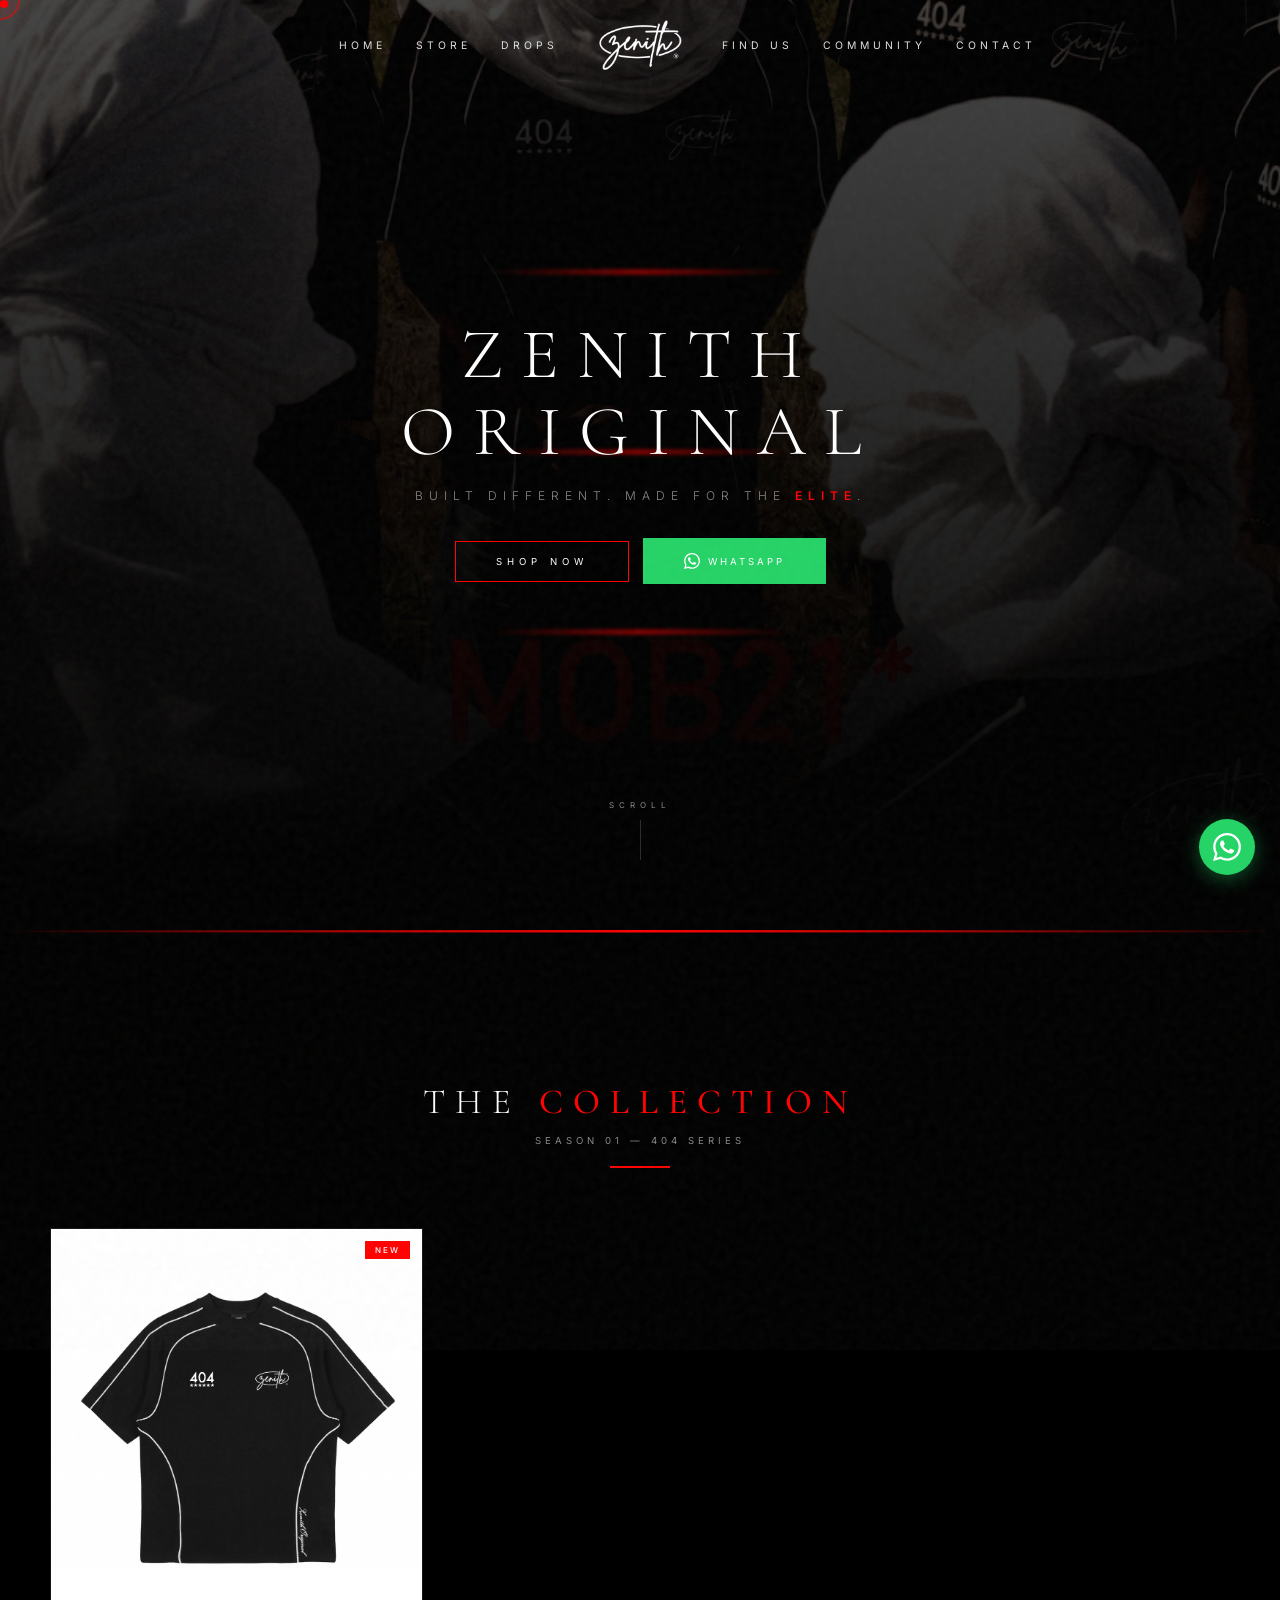
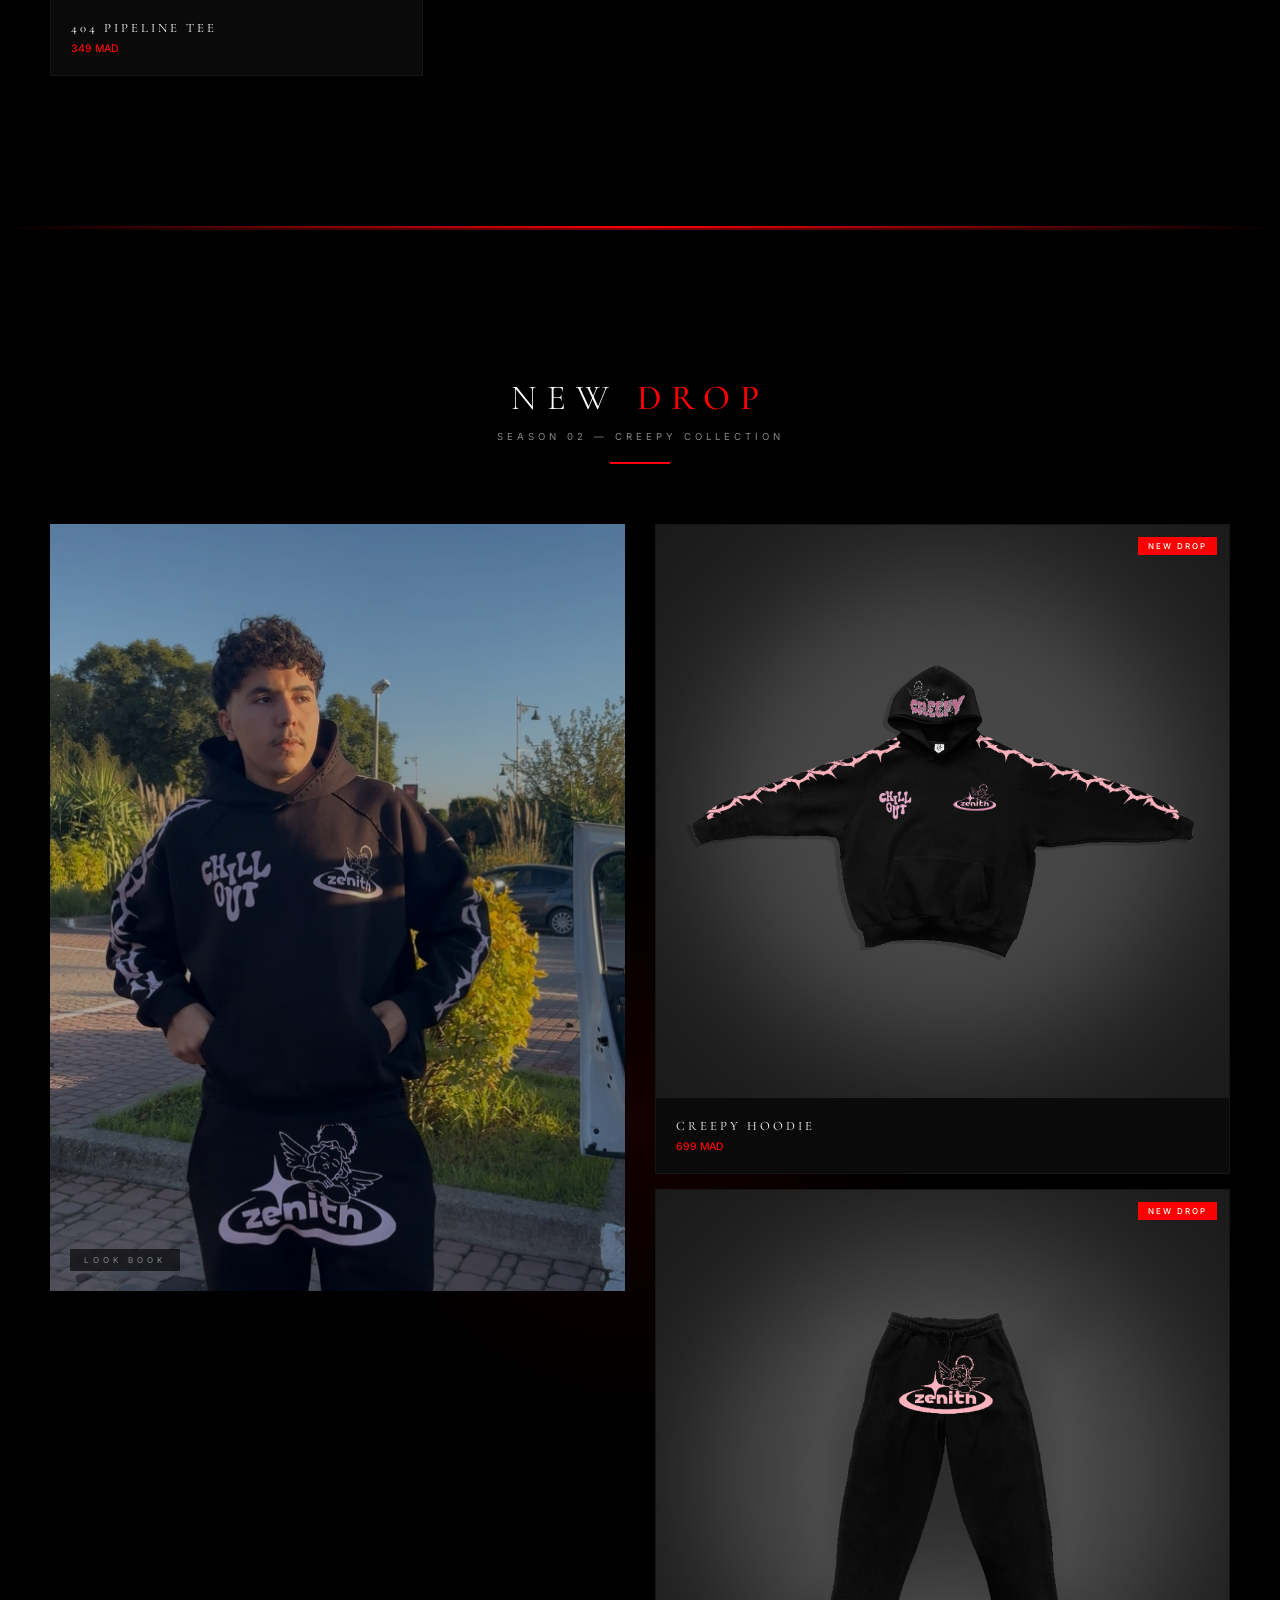
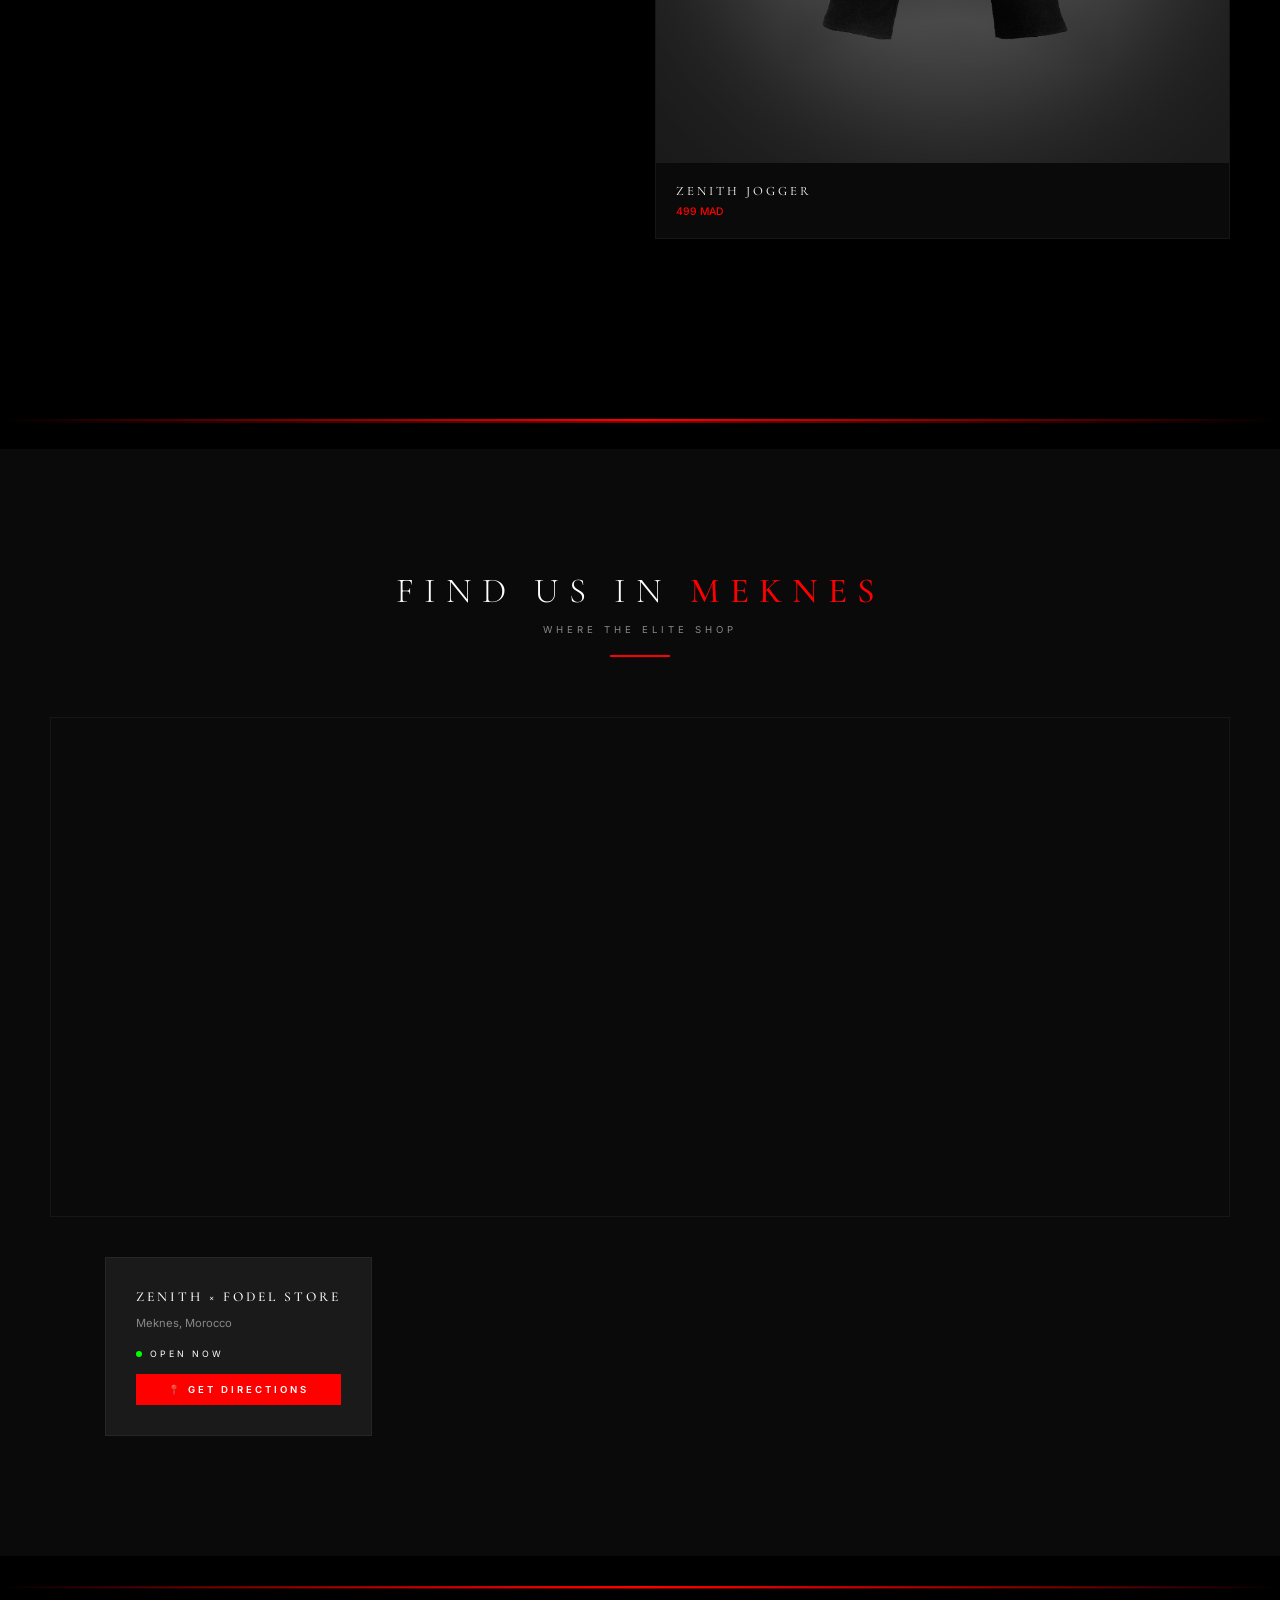
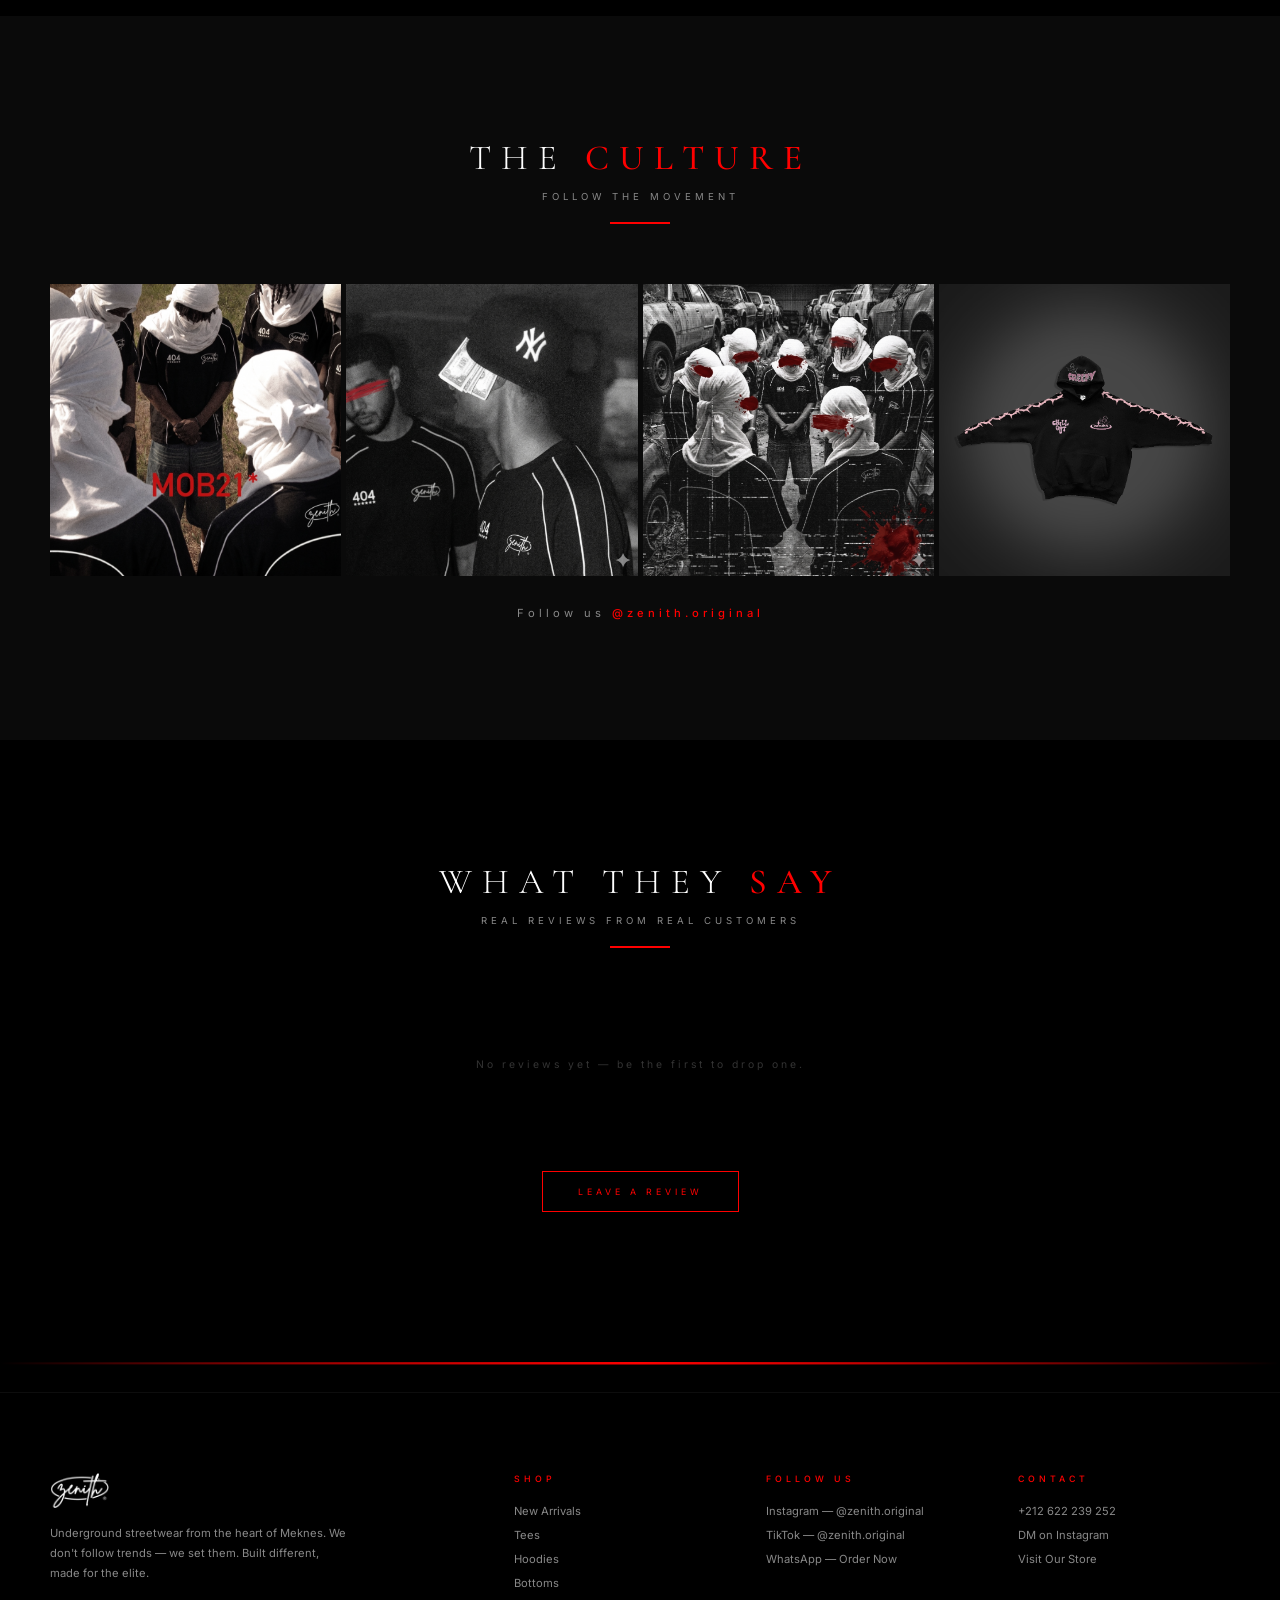
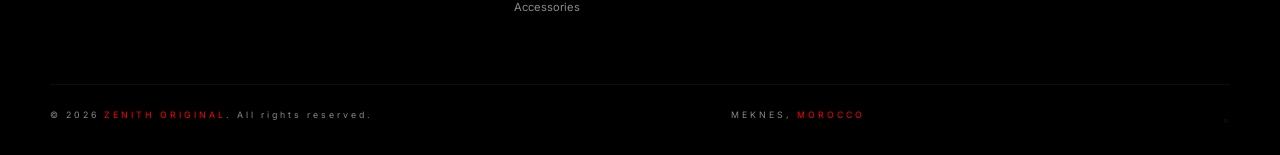
==== commit a3d4f7db: "feat: Zenith Original - full e-commerce site with admin dashboard, ordering flow, and inventory mana" ====
--- a/product.html
+++ b/product.html
@@ -56,10 +56,6 @@
 
       <h1 class="pd-name" id="pdName">Loading...</h1>
       <div class="pd-price" id="pdPrice"></div>
-      <div class="pd-currency-badge">
-        <span class="flag-ma">🇲🇦</span>
-        <span class="currency-label">MOROCCAN DIRHAM</span>
-      </div>
       
       <div class="pd-sold-out-banner" id="pdSoldOutBanner" style="display:none">
         <span>SOLD OUT</span>
@@ -123,14 +119,18 @@
       <!-- Order Buttons -->
       <div class="pd-order-section" id="pdOrderSection">
         <button class="pd-order-btn" id="pdOrderBtn">ORDER NOW</button>
-        <p class="pd-order-note">Free delivery across Morocco 🇲🇦 • Paid on delivery</p>
+        <a href="#" class="pd-wa-btn" id="pdWaBtn" target="_blank">
+          <svg width="18" height="18" viewBox="0 0 24 24" fill="currentColor"><path d="M17.472 14.382c-.297-.149-1.758-.867-2.03-.967-.273-.099-.471-.148-.67.15-.197.297-.767.966-.94 1.164-.173.199-.347.223-.644.075-.297-.15-1.255-.463-2.39-1.475-.883-.788-1.48-1.761-1.653-2.059-.173-.297-.018-.458.13-.606.134-.133.298-.347.446-.52.149-.174.198-.298.298-.497.099-.198.05-.371-.025-.52-.075-.149-.669-1.612-.916-2.207-.242-.579-.487-.5-.669-.51-.173-.008-.371-.01-.57-.01-.198 0-.52.074-.792.372-.272.297-1.04 1.016-1.04 2.479 0 1.462 1.065 2.875 1.213 3.074.149.198 2.096 3.2 5.077 4.487.709.306 1.262.489 1.694.625.712.227 1.36.195 1.871.118.571-.085 1.758-.719 2.006-1.413.248-.694.248-1.289.173-1.413-.074-.124-.272-.198-.57-.347m-5.421 7.403h-.004a9.87 9.87 0 01-5.031-1.378l-.361-.214-3.741.982.998-3.648-.235-.374a9.86 9.86 0 01-1.51-5.26c.001-5.45 4.436-9.884 9.888-9.884 2.64 0 5.122 1.03 6.988 2.898a9.825 9.825 0 012.893 6.994c-.003 5.45-4.437 9.884-9.885 9.884m8.413-18.297A11.815 11.815 0 0012.05 0C5.495 0 .16 5.335.157 11.892c0 2.096.547 4.142 1.588 5.945L.057 24l6.305-1.654a11.882 11.882 0 005.683 1.448h.005c6.554 0 11.89-5.335 11.893-11.893a11.821 11.821 0 00-3.48-8.413z"/></svg>
+          ORDER VIA WHATSAPP
+        </a>
+        <p class="pd-order-note">Free delivery across Morocco 🇲🇦</p>
       </div>
 
       <!-- Shipping Info -->
       <div class="pd-section pd-shipping">
         <div class="pd-ship-item">
           <span class="pd-ship-icon">🚚</span>
-          <div><strong>Free Shipping</strong><p>Delivery across all Morocco 🇲🇦</p></div>
+          <div><strong>Free Shipping</strong><p>Delivery across all Morocco</p></div>
         </div>
         <div class="pd-ship-item">
           <span class="pd-ship-icon">📦</span>
@@ -138,11 +138,7 @@
         </div>
         <div class="pd-ship-item">
           <span class="pd-ship-icon">💬</span>
-          <div><strong>Need Help?</strong><p><a href="https://www.instagram.com/zenith.original?igsh=MTJlenVzcXh2MW01cA==" target="_blank">DM us on Instagram</a></p></div>
-        </div>
-        <div class="pd-ship-item">
-          <span class="pd-ship-icon">💵</span>
-          <div><strong>Pay on Delivery</strong><p>Cash on delivery — all cities</p></div>
+          <div><strong>Need Help?</strong><p><a href="https://instagram.com/zenith.original" target="_blank">DM us on Instagram</a></p></div>
         </div>
       </div>
     </section>
@@ -182,9 +178,9 @@
 
   <script src="product.js"></script>
 
-  <!-- Instagram Float -->
-  <a href="https://www.instagram.com/zenith.original?igsh=MTJlenVzcXh2MW01cA==" target="_blank" class="ig-float" aria-label="Instagram">
-    <svg width="26" height="26" viewBox="0 0 24 24" fill="none" stroke="#fff" stroke-width="1.5"><rect x="2" y="2" width="20" height="20" rx="5"/><circle cx="12" cy="12" r="5"/><circle cx="17.5" cy="6.5" r="1.5" fill="#fff" stroke="none"/></svg>
+  <!-- WhatsApp Float -->
+  <a href="https://wa.me/212622239252" target="_blank" class="whatsapp-float" aria-label="WhatsApp">
+    <svg width="28" height="28" viewBox="0 0 24 24" fill="#fff"><path d="M17.472 14.382c-.297-.149-1.758-.867-2.03-.967-.273-.099-.471-.148-.67.15-.197.297-.767.966-.94 1.164-.173.199-.347.223-.644.075-.297-.15-1.255-.463-2.39-1.475-.883-.788-1.48-1.761-1.653-2.059-.173-.297-.018-.458.13-.606.134-.133.298-.347.446-.52.149-.174.198-.298.298-.497.099-.198.05-.371-.025-.52-.075-.149-.669-1.612-.916-2.207-.242-.579-.487-.5-.669-.51-.173-.008-.371-.01-.57-.01-.198 0-.52.074-.792.372-.272.297-1.04 1.016-1.04 2.479 0 1.462 1.065 2.875 1.213 3.074.149.198 2.096 3.2 5.077 4.487.709.306 1.262.489 1.694.625.712.227 1.36.195 1.871.118.571-.085 1.758-.719 2.006-1.413.248-.694.248-1.289.173-1.413-.074-.124-.272-.198-.57-.347m-5.421 7.403h-.004a9.87 9.87 0 01-5.031-1.378l-.361-.214-3.741.982.998-3.648-.235-.374a9.86 9.86 0 01-1.51-5.26c.001-5.45 4.436-9.884 9.888-9.884 2.64 0 5.122 1.03 6.988 2.898a9.825 9.825 0 012.893 6.994c-.003 5.45-4.437 9.884-9.885 9.884m8.413-18.297A11.815 11.815 0 0012.05 0C5.495 0 .16 5.335.157 11.892c0 2.096.547 4.142 1.588 5.945L.057 24l6.305-1.654a11.882 11.882 0 005.683 1.448h.005c6.554 0 11.89-5.335 11.893-11.893a11.821 11.821 0 00-3.48-8.413z"/></svg>
   </a>
 </body>
 </html>
--- a/styles.css
+++ b/styles.css
@@ -440,7 +440,7 @@
 .store-card .status-dot { width: 6px; height: 6px; border-radius: 50%; background: #00ff00; animation: pulse 2s infinite; }
 @keyframes pulse { 0%, 100% { opacity: 1; } 50% { opacity: 0.4; } }
 
-/* ========== NEW DROP — COMING SOON TEASER ========== */
+/* ========== NEW DROP SHOWCASE ========== */
 .drop-section { padding: 120px 50px; background: var(--black); position: relative; overflow: hidden; }
 .drop-section::before {
   content: ''; position: absolute; top: 50%; left: 50%;
@@ -448,92 +448,6 @@
   background: radial-gradient(circle, rgba(255,0,0,0.08), transparent 70%);
   transform: translate(-50%, -50%);
 }
-
-/* Coming soon teaser variant */
-.drop-teaser { background: #030303; }
-.drop-teaser-bg {
-  position: absolute; top: 0; left: 0; right: 0; bottom: 0;
-  background:
-    repeating-linear-gradient(
-      0deg,
-      transparent,
-      transparent 2px,
-      rgba(255,0,0,0.015) 2px,
-      rgba(255,0,0,0.015) 4px
-    );
-  pointer-events: none;
-}
-.drop-teaser-badge {
-  font-family: var(--font-secondary);
-  font-size: 0.5rem; letter-spacing: 8px;
-  color: var(--red); margin-bottom: 12px;
-  animation: flicker 1.8s infinite;
-}
-.drop-teaser-content {
-  display: grid;
-  grid-template-columns: 1fr 1fr;
-  gap: 60px;
-  max-width: 1100px;
-  margin: 0 auto;
-  align-items: center;
-}
-.drop-teaser-img {
-  position: relative;
-  aspect-ratio: 3/4;
-  overflow: hidden;
-}
-.drop-teaser-img img {
-  width: 100%; height: 100%;
-  object-fit: cover;
-  filter: grayscale(1) brightness(0.3) blur(4px);
-  transition: filter 1s ease;
-  animation: teaserPulse 4s ease-in-out infinite;
-}
-@keyframes teaserPulse {
-  0%, 100% { filter: grayscale(1) brightness(0.3) blur(4px); }
-  50% { filter: grayscale(1) brightness(0.15) blur(6px); }
-}
-.drop-teaser-overlay {
-  position: absolute; top: 0; left: 0; right: 0; bottom: 0;
-  display: flex; flex-direction: column;
-  align-items: center; justify-content: center;
-  gap: 20px;
-}
-.drop-teaser-glitch {
-  font-family: var(--font-primary);
-  font-size: 8rem; font-weight: 300;
-  color: var(--red);
-  text-shadow: 0 0 40px var(--red-glow), 2px 0 cyan, -2px 0 var(--red);
-  animation: glitchText 3s infinite;
-  letter-spacing: 10px;
-}
-.drop-teaser-hint {
-  font-family: var(--font-secondary);
-  font-size: 0.5rem; letter-spacing: 8px;
-  color: var(--white-muted);
-  text-transform: uppercase;
-  border: 1px solid rgba(255,255,255,0.1);
-  padding: 8px 20px;
-  background: rgba(0,0,0,0.6);
-  backdrop-filter: blur(5px);
-  animation: flicker 3s infinite;
-}
-.drop-teaser-info {
-  display: flex; flex-direction: column; gap: 30px;
-}
-.drop-teaser-desc {
-  font-family: var(--font-primary);
-  font-size: clamp(1rem, 1.8vw, 1.4rem);
-  font-weight: 300;
-  color: var(--white-muted);
-  line-height: 1.8;
-  letter-spacing: 1px;
-}
-.drop-teaser-socials {
-  display: flex; flex-direction: column; gap: 12px;
-}
-
-/* Old non-teaser showcase (kept for reference) */
 .drop-showcase {
   display: grid; grid-template-columns: 1fr 1fr;
   gap: 30px; max-width: 1200px; margin: 0 auto;
@@ -553,18 +467,6 @@
 }
 .drop-products { display: flex; flex-direction: column; gap: 15px; }
 .drop-card { cursor: pointer; }
-
-/* ========== RESPONSIVE — DROP TEASER ========== */
-@media (max-width: 900px) {
-  .drop-teaser-content { grid-template-columns: 1fr; gap: 30px; }
-  .drop-teaser-img { aspect-ratio: 16/9; max-height: 50vh; }
-  .drop-teaser-glitch { font-size: 5rem; }
-}
-@media (max-width: 480px) {
-  .drop-teaser-glitch { font-size: 3.5rem; }
-  .drop-teaser-socials { flex-direction: row; flex-wrap: wrap; }
-}
-
 
 /* ========== SOLD OUT ========== */
 .product-card.sold-out { pointer-events: none; opacity: 0.5; }
@@ -846,10 +748,10 @@
   .drop-hero { grid-row: auto; aspect-ratio: 16/9; }
 }
 @media (max-width: 768px) {
-  .navbar { padding: 15px 20px; justify-content: flex-end; position: relative; }
+  .navbar { padding: 15px 20px; justify-content: space-between; }
   .nav-links { display: none; }
-  .hamburger { display: flex; position: relative; z-index: 10; }
-  .nav-logo { margin: 0; position: absolute; left: 50%; top: 50%; transform: translate(-50%, -50%); }
+  .hamburger { display: flex; }
+  .nav-logo { margin: 0; }
   .hero-content h1 { letter-spacing: 8px; }
   .store-section, .locator-section, .drop-section, .insta-section, .reviews-section, .footer { padding: 80px 25px; }
   .product-grid { grid-template-columns: repeat(2, 1fr); gap: 15px; }
@@ -872,200 +774,23 @@
   .hero-cta { width: 100%; max-width: 280px; justify-content: center; }
 }
 
-/* ========== INSTAGRAM FLOAT ========== */
-.ig-float {
+/* ========== WHATSAPP FLOAT ========== */
+.whatsapp-float {
   position: fixed; bottom: 25px; right: 25px;
   width: 56px; height: 56px;
-  background: linear-gradient(135deg, #405de6, #5851db, #833ab4, #c13584, #e1306c, #fd1d1d);
-  border-radius: 50%;
+  background: #25D366; border-radius: 50%;
   display: flex; align-items: center; justify-content: center;
-  z-index: 9999; box-shadow: 0 4px 20px rgba(193,53,132,0.45);
+  z-index: 9999; box-shadow: 0 4px 20px rgba(37,211,102,0.4);
   transition: all 0.3s ease;
-  animation: igFloat 3s ease-in-out infinite;
-}
-.ig-float:hover {
+  animation: waFloat 3s ease-in-out infinite;
+}
+.whatsapp-float:hover {
   transform: scale(1.12);
-  box-shadow: 0 6px 30px rgba(193,53,132,0.7);
-}
-@keyframes igFloat {
+  box-shadow: 0 6px 30px rgba(37,211,102,0.6);
+}
+@keyframes waFloat {
   0%, 100% { transform: translateY(0); }
   50% { transform: translateY(-6px); }
-}
-
-/* ========== HERO — NEW DROP BUTTON ========== */
-.hero-cta-drop {
-  background: transparent;
-  border-color: var(--white-muted);
-  color: var(--white-muted);
-  letter-spacing: 4px;
-}
-.hero-cta-drop::before { background: var(--white); }
-.hero-cta-drop:hover { border-color: var(--white); color: var(--black); box-shadow: 0 0 30px rgba(255,255,255,0.15); }
-
-/* ========== FEATURED SOLD-OUT SECTION ========== */
-.featured-soldout-section {
-  padding: 100px 50px;
-  background: linear-gradient(180deg, #050505 0%, #0a0000 50%, #050505 100%);
-  position: relative;
-  overflow: hidden;
-}
-.featured-soldout-section::before {
-  content: '';
-  position: absolute; top: 0; left: 0; right: 0;
-  height: 1px;
-  background: linear-gradient(90deg, transparent, var(--red), transparent);
-}
-.featured-soldout-section::after {
-  content: '';
-  position: absolute; bottom: 0; left: 0; right: 0;
-  height: 1px;
-  background: linear-gradient(90deg, transparent, var(--red), transparent);
-}
-.fso-banner {
-  max-width: 1200px; margin: 0 auto;
-  text-align: center;
-}
-.fso-label {
-  font-family: var(--font-secondary);
-  font-size: 0.5rem; letter-spacing: 8px;
-  text-transform: uppercase;
-  color: var(--red);
-  margin-bottom: 16px;
-  animation: flicker 2.5s infinite;
-}
-.fso-banner h2 {
-  font-family: var(--font-primary);
-  font-size: clamp(1.6rem, 3.5vw, 2.8rem);
-  font-weight: 300; letter-spacing: 10px;
-  text-transform: uppercase;
-  color: var(--white);
-  margin-bottom: 14px;
-}
-.fso-banner h2 span { color: var(--red); font-weight: 500; }
-.fso-banner > p {
-  font-family: var(--font-secondary);
-  font-size: 0.65rem; letter-spacing: 3px;
-  color: var(--white-muted); margin-bottom: 55px;
-}
-.fso-grid {
-  display: grid;
-  grid-template-columns: repeat(auto-fit, minmax(280px, 1fr));
-  gap: 20px;
-  max-width: 720px;
-  margin: 0 auto 50px;
-}
-.fso-card {
-  background: var(--gray-dark);
-  border: 1px solid rgba(255,0,0,0.15);
-  overflow: hidden;
-  transition: transform 0.4s ease, border-color 0.4s ease;
-}
-.fso-card:hover { transform: translateY(-6px); border-color: rgba(255,0,0,0.35); }
-.fso-img-wrap {
-  position: relative;
-  aspect-ratio: 3/4;
-  overflow: hidden;
-  background: #0a0a0a;
-}
-.fso-img-wrap img {
-  width: 100%; height: 100%;
-  object-fit: cover;
-  filter: grayscale(1) brightness(0.5);
-  transition: transform 0.6s ease;
-}
-.fso-card:hover .fso-img-wrap img { transform: scale(1.05); }
-.fso-sold-stamp {
-  position: absolute; top: 50%; left: 50%;
-  transform: translate(-50%, -50%) rotate(-12deg);
-  font-family: var(--font-secondary);
-  font-size: 1.1rem; font-weight: 900;
-  letter-spacing: 6px; color: var(--red);
-  border: 3px solid var(--red);
-  padding: 10px 24px;
-  text-shadow: 0 0 20px var(--red-glow);
-  box-shadow: 0 0 30px rgba(255,0,0,0.2), inset 0 0 20px rgba(255,0,0,0.05);
-  white-space: nowrap;
-  background: rgba(0,0,0,0.6);
-}
-.fso-card-info {
-  padding: 18px 20px;
-  display: flex; justify-content: space-between; align-items: center;
-}
-.fso-card-name {
-  font-family: var(--font-primary);
-  font-size: 0.75rem; letter-spacing: 3px;
-  text-transform: uppercase; color: #666;
-}
-.fso-card-price {
-  font-family: var(--font-secondary);
-  font-size: 0.65rem; color: #444;
-  letter-spacing: 1px;
-}
-.fso-card-price span { color: #555; }
-
-/* ========== FSO SOCIAL BUTTONS ========== */
-.fso-socials {
-  display: flex; gap: 15px; justify-content: center; flex-wrap: wrap;
-}
-.fso-social-btn {
-  display: inline-flex; align-items: center; gap: 10px;
-  padding: 13px 30px;
-  font-family: var(--font-secondary);
-  font-size: 0.6rem; font-weight: 500;
-  letter-spacing: 3px; text-transform: uppercase;
-  border: 1px solid; transition: all 0.3s;
-  text-decoration: none;
-}
-.fso-ig {
-  border-color: #c13584; color: #c13584;
-  background: rgba(193,53,132,0.05);
-}
-.fso-ig:hover {
-  background: linear-gradient(135deg, #405de6, #833ab4, #c13584, #fd1d1d);
-  border-color: transparent; color: #fff;
-  box-shadow: 0 5px 25px rgba(193,53,132,0.3);
-}
-.fso-tt {
-  border-color: #69C9D0; color: #69C9D0;
-  background: rgba(105,201,208,0.05);
-}
-.fso-tt:hover {
-  background: linear-gradient(135deg, #010101, #69C9D0);
-  border-color: transparent; color: #fff;
-  box-shadow: 0 5px 25px rgba(105,201,208,0.3);
-}
-
-/* ========== SOCIAL HANDLES ROW (Culture section) ========== */
-.social-handles-row {
-  display: flex; align-items: center; justify-content: center;
-  gap: 30px; margin-top: 40px; flex-wrap: wrap;
-}
-.social-handle-link {
-  display: inline-flex; align-items: center; gap: 10px;
-  font-family: var(--font-secondary);
-  font-size: 0.7rem; letter-spacing: 3px;
-  text-decoration: none; transition: all 0.3s;
-  padding: 10px 22px; border: 1px solid;
-}
-.ig-link {
-  color: #c13584; border-color: rgba(193,53,132,0.3);
-}
-.ig-link:hover {
-  background: linear-gradient(135deg, #833ab4, #c13584, #fd1d1d);
-  color: #fff; border-color: transparent;
-  box-shadow: 0 5px 20px rgba(193,53,132,0.3);
-}
-.tt-link {
-  color: #69C9D0; border-color: rgba(105,201,208,0.3);
-}
-.tt-link:hover {
-  background: linear-gradient(135deg, #010101, #69C9D0);
-  color: #fff; border-color: transparent;
-  box-shadow: 0 5px 20px rgba(105,201,208,0.3);
-}
-.social-handles-divider {
-  width: 1px; height: 30px;
-  background: rgba(255,255,255,0.1);
 }
 
 /* ========== SITE TOAST ========== */
@@ -1083,18 +808,3 @@
   transform: translateX(-50%) translateY(0);
   opacity: 1;
 }
-
-/* ========== RESPONSIVE — NEW SECTIONS ========== */
-@media (max-width: 768px) {
-  .featured-soldout-section { padding: 70px 20px; }
-  .fso-banner h2 { letter-spacing: 5px; }
-  .fso-grid { grid-template-columns: 1fr 1fr; gap: 12px; max-width: 100%; }
-  .fso-sold-stamp { font-size: 0.7rem; letter-spacing: 4px; padding: 7px 14px; }
-  .social-handles-row { flex-direction: column; gap: 12px; }
-  .social-handles-divider { width: 40px; height: 1px; }
-}
-@media (max-width: 480px) {
-  .fso-grid { grid-template-columns: 1fr; max-width: 320px; }
-  .fso-social-btn { padding: 11px 20px; font-size: 0.55rem; }
-}
-
--- a/product.css
+++ b/product.css
@@ -25,7 +25,6 @@
   text-decoration: none;
 }
 .pn-back:hover { color: #ff0000; }
-.pn-logo { position: absolute; left: 50%; top: 50%; transform: translate(-50%, -50%); }
 .pn-logo img { height: 35px; filter: brightness(1.2); }
 .pn-store {
   color: #888; font-family: 'Inter', sans-serif;
@@ -336,41 +335,24 @@
   margin-top: 10px;
 }
 
-/* Currency Badge */
-.pd-currency-badge {
-  display: inline-flex; align-items: center; gap: 8px;
-  margin-top: 8px; margin-bottom: 4px;
-  padding: 5px 14px;
-  border: 1px solid rgba(255,255,255,0.06);
-  background: rgba(255,255,255,0.03);
-}
-.flag-ma { font-size: 1rem; }
-.currency-label {
-  font-family: 'Inter', sans-serif;
-  font-size: 0.45rem; letter-spacing: 4px;
-  color: #444; text-transform: uppercase; font-weight: 500;
-}
-
-/* Instagram Float (product page) */
-.ig-float {
+/* WhatsApp Float */
+.whatsapp-float {
   position: fixed; bottom: 25px; right: 25px;
   width: 56px; height: 56px;
-  background: linear-gradient(135deg, #405de6, #5851db, #833ab4, #c13584, #e1306c, #fd1d1d);
-  border-radius: 50%;
+  background: #25D366; border-radius: 50%;
   display: flex; align-items: center; justify-content: center;
-  z-index: 9999; box-shadow: 0 4px 20px rgba(193,53,132,0.45);
+  z-index: 9999; box-shadow: 0 4px 20px rgba(37,211,102,0.4);
   transition: all 0.3s ease;
-  animation: igFloat 3s ease-in-out infinite;
-}
-.ig-float:hover {
+  animation: waFloat 3s ease-in-out infinite;
+}
+.whatsapp-float:hover {
   transform: scale(1.12);
-  box-shadow: 0 6px 30px rgba(193,53,132,0.7);
-}
-@keyframes igFloat {
+  box-shadow: 0 6px 30px rgba(37,211,102,0.6);
+}
+@keyframes waFloat {
   0%, 100% { transform: translateY(0); }
   50% { transform: translateY(-6px); }
 }
-
 
 /* Shipping */
 .pd-shipping {
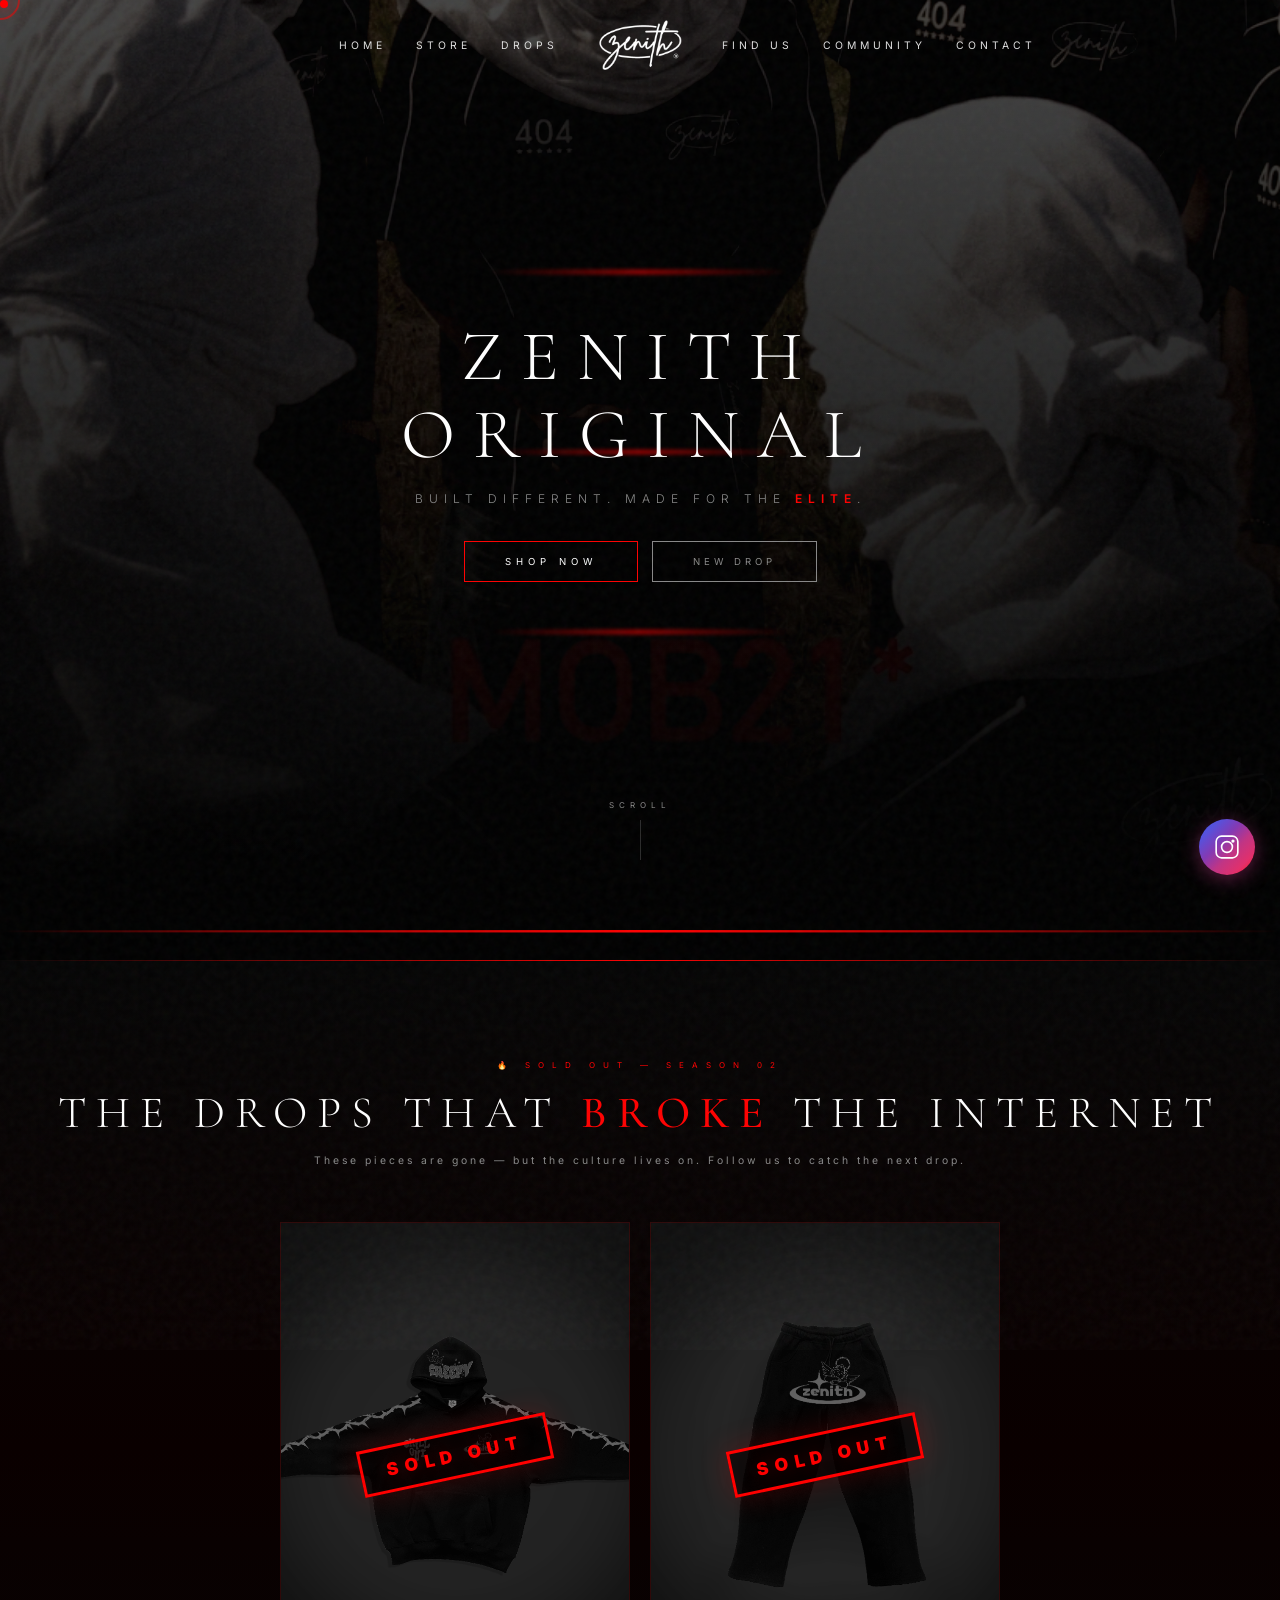
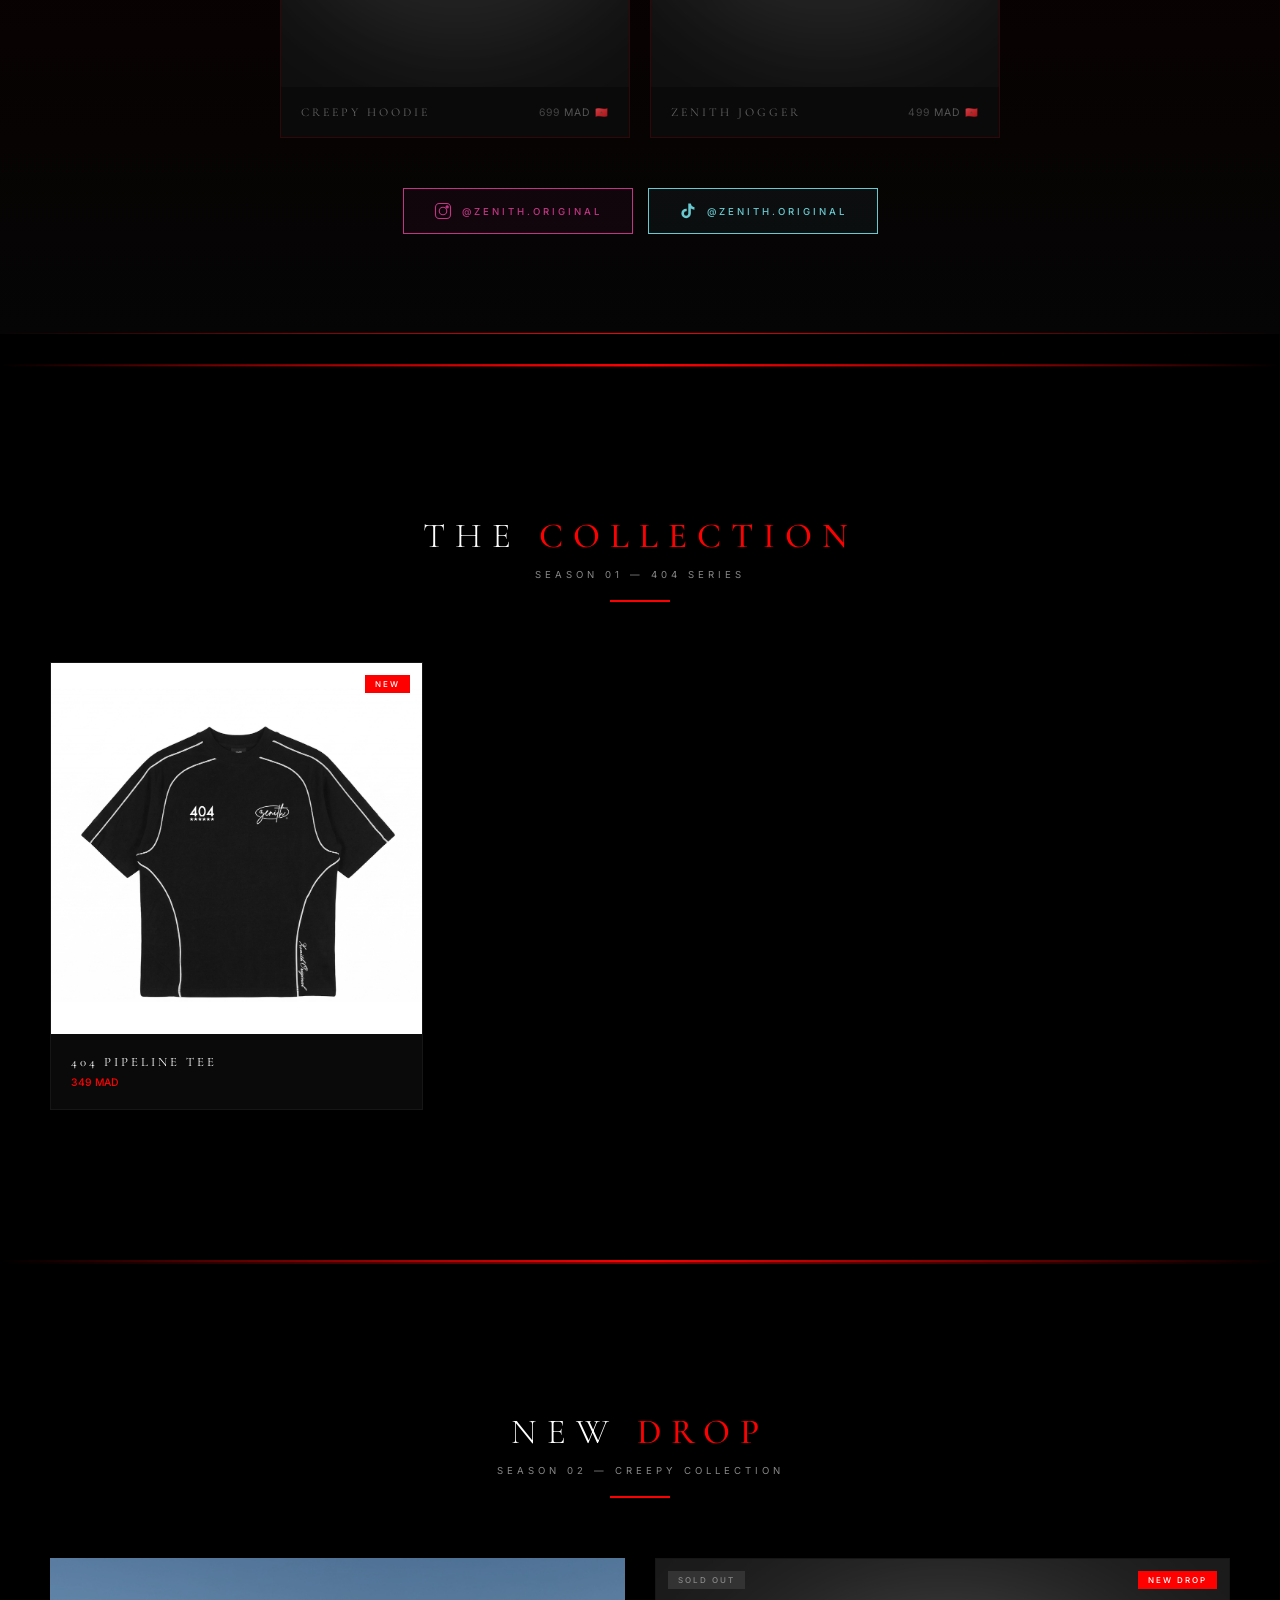
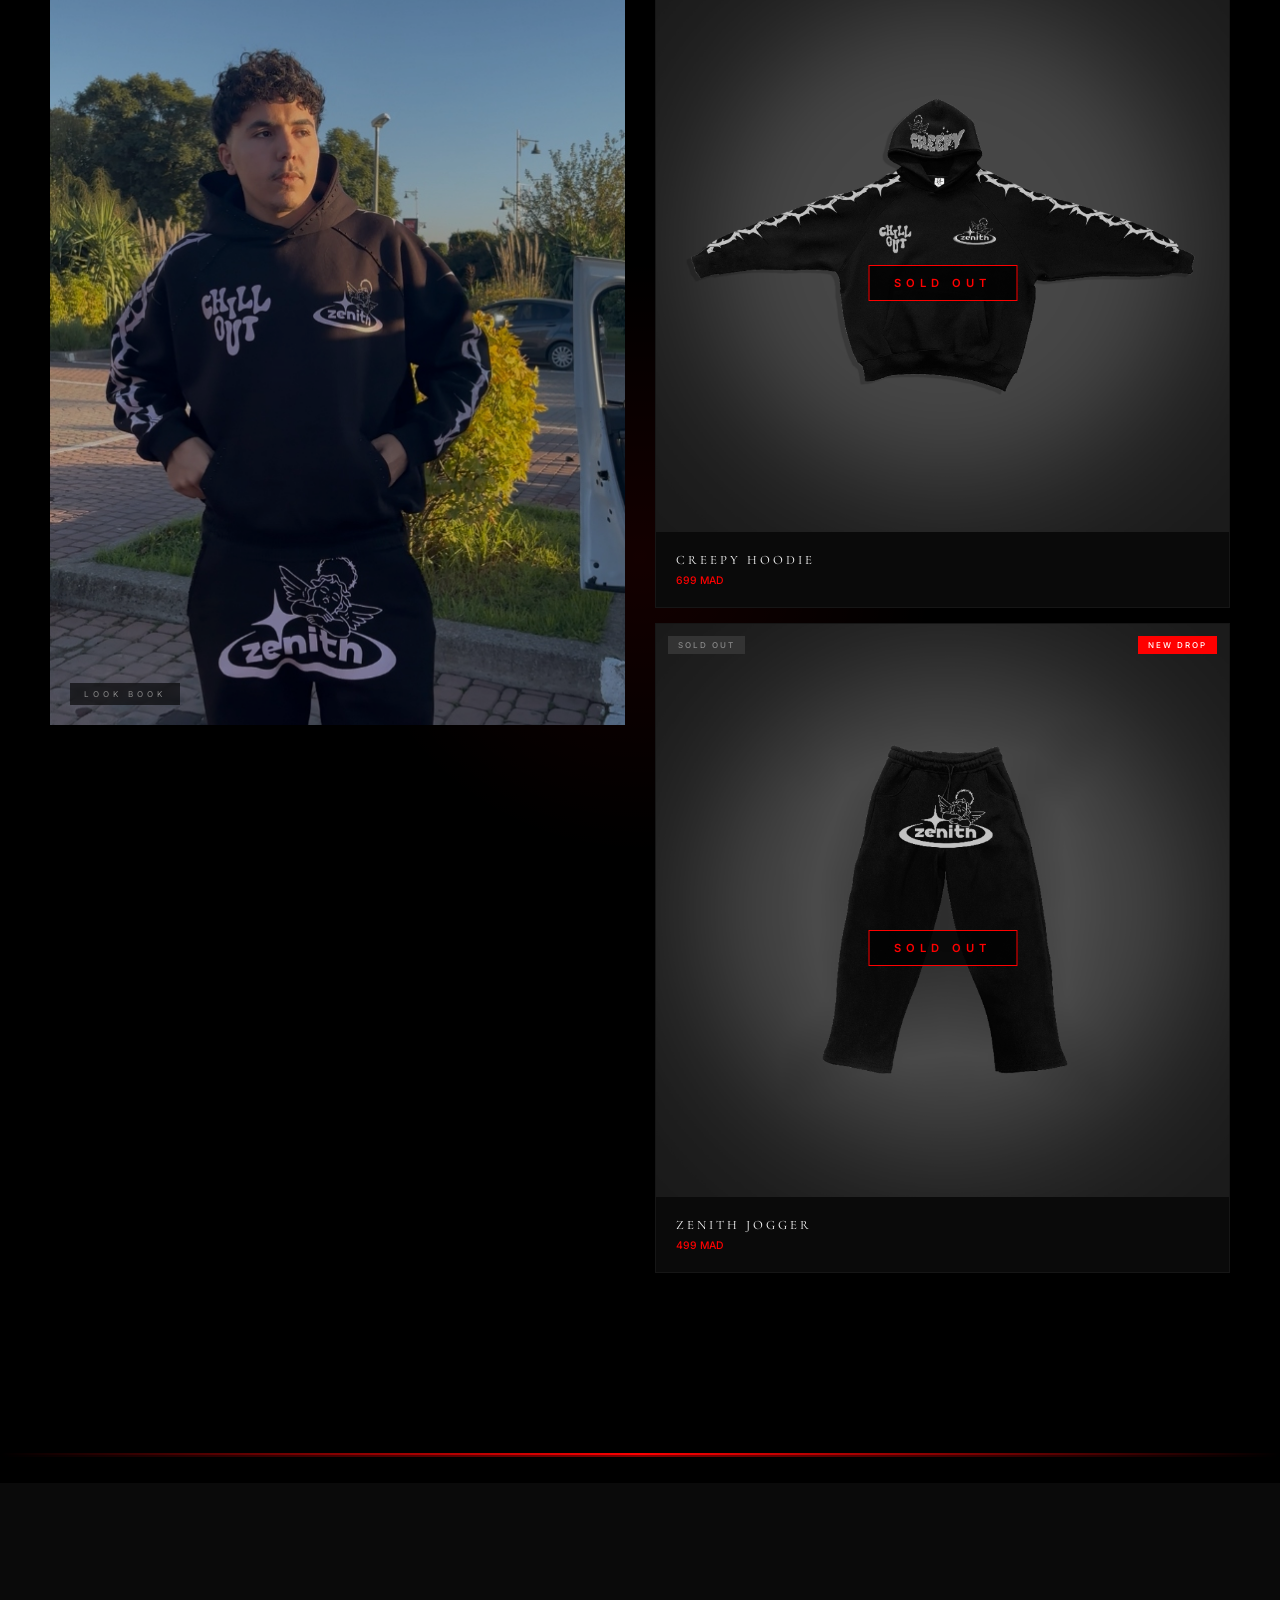
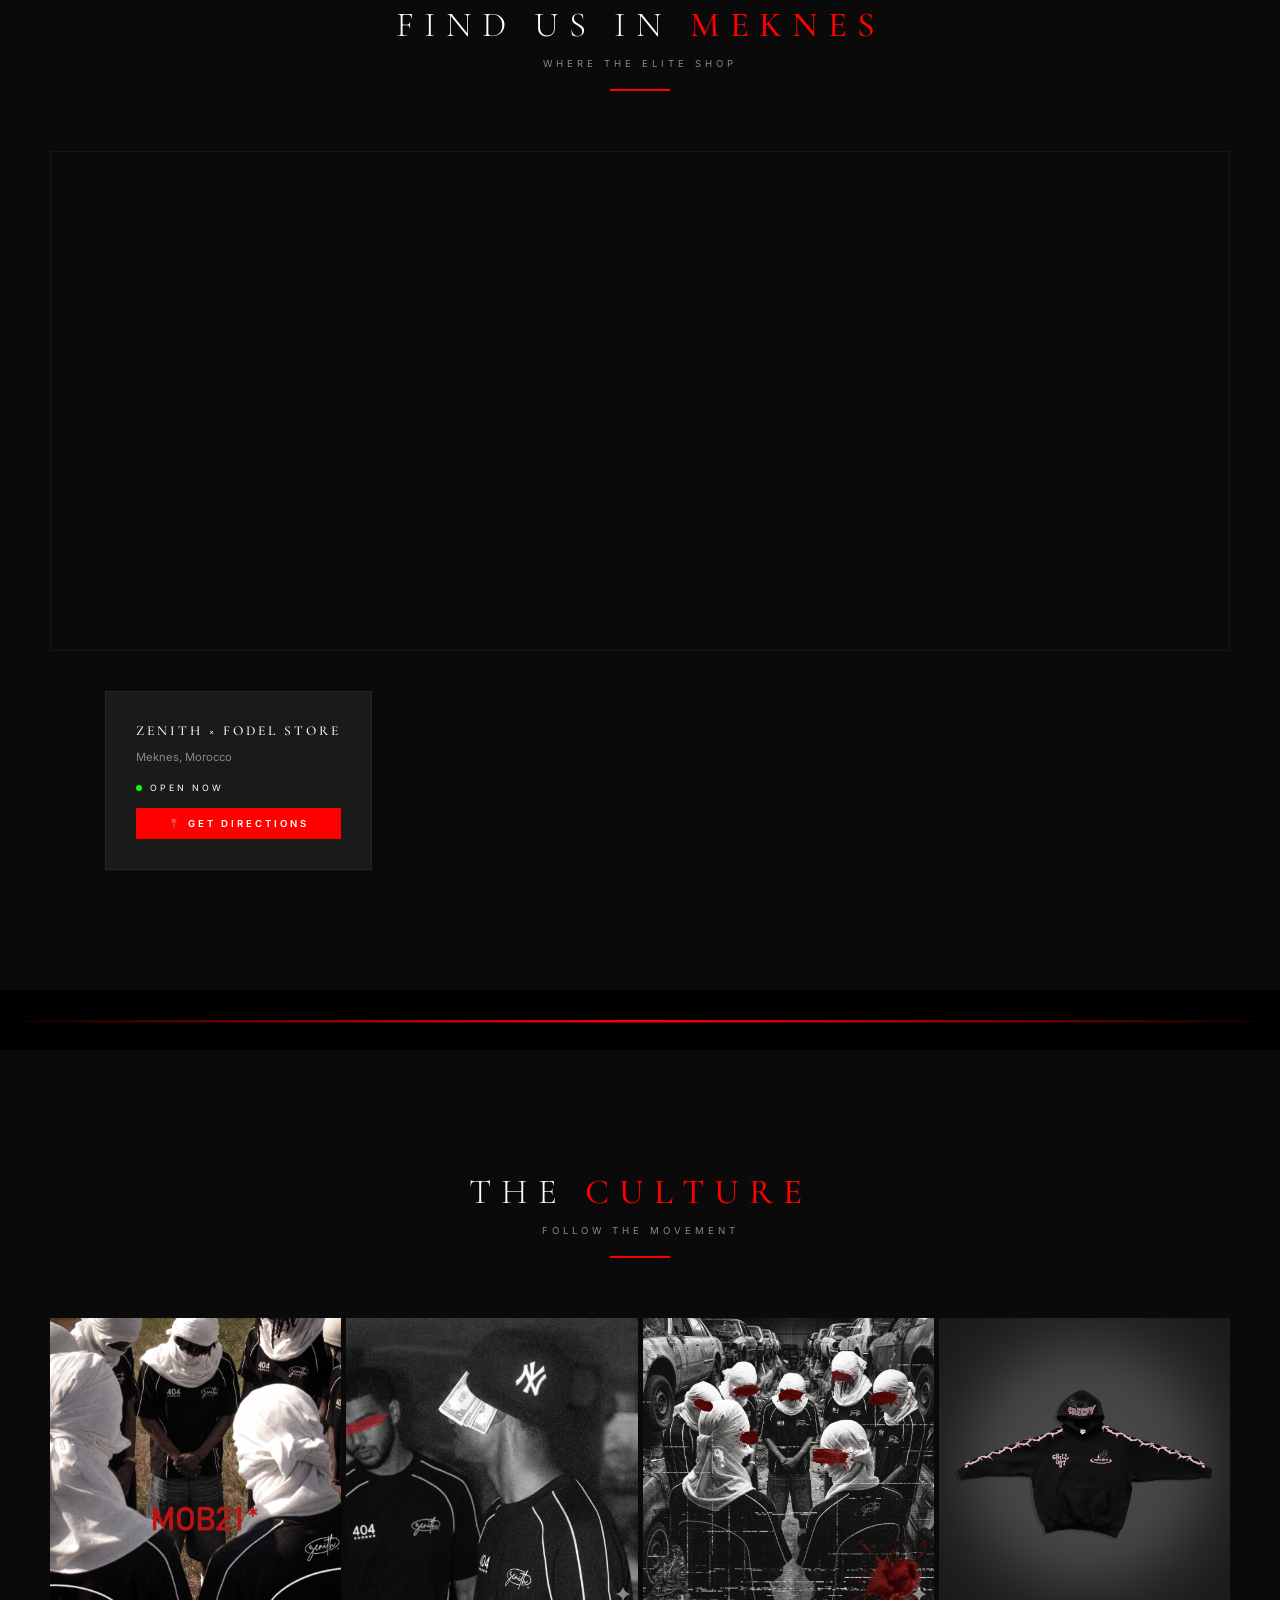
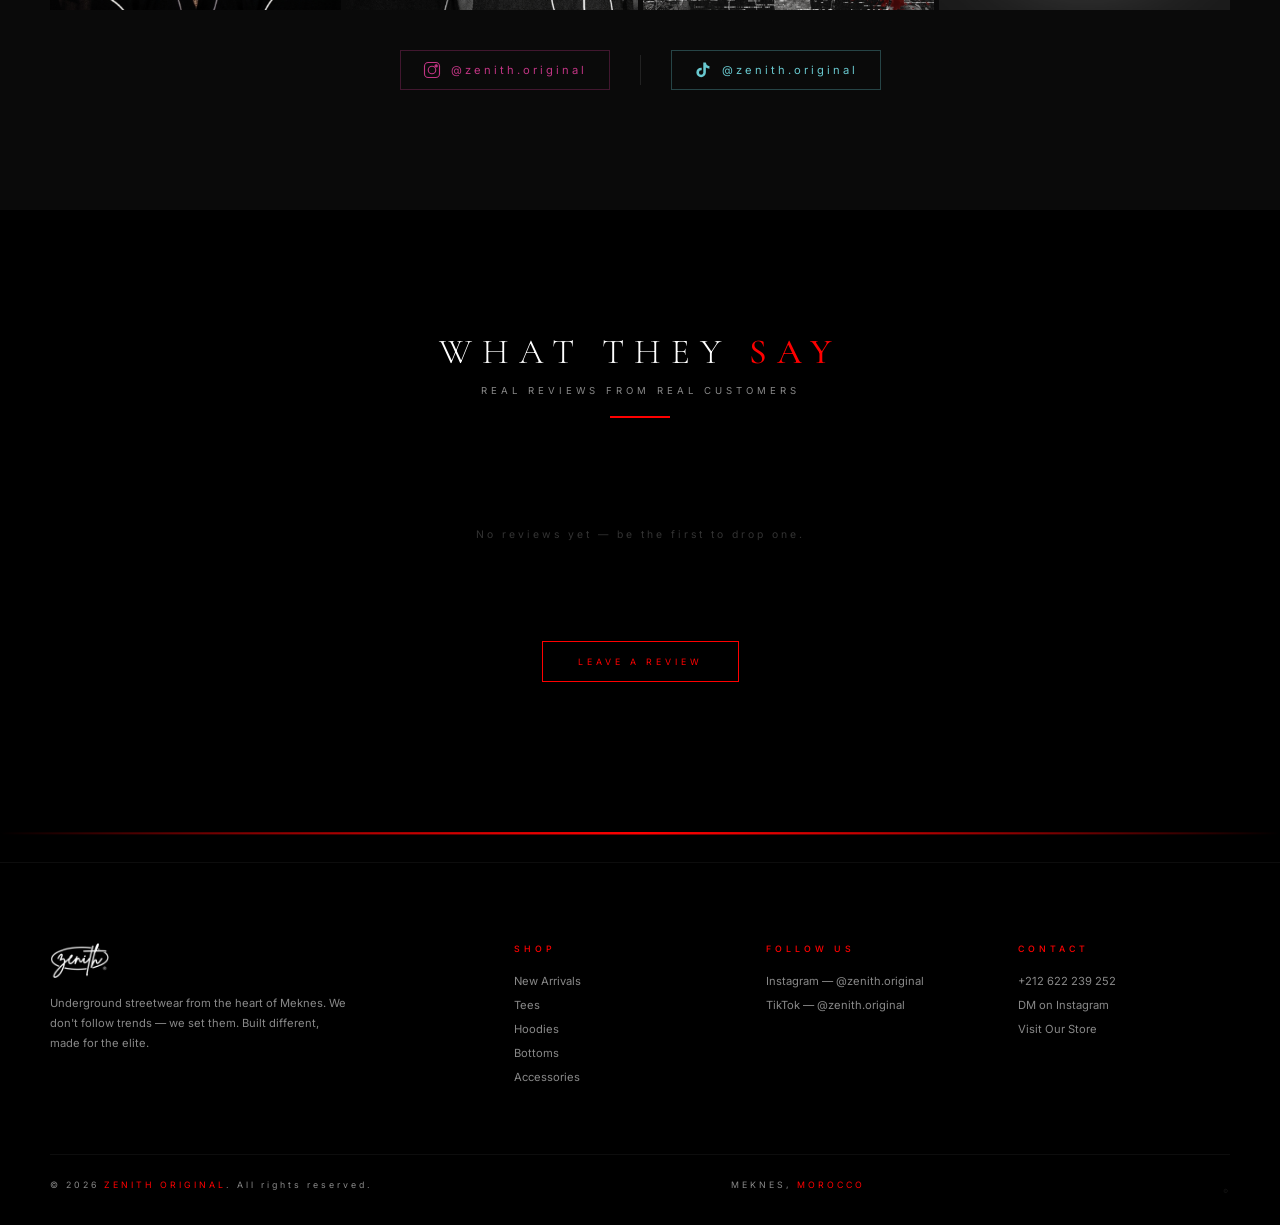
==== commit 1cde2af8: "feat: remove WhatsApp, add Instagram/TikTok socials, featured sold-out section, direct order form, M" ====
--- a/product.html
+++ b/product.html
@@ -56,6 +56,10 @@
 
       <h1 class="pd-name" id="pdName">Loading...</h1>
       <div class="pd-price" id="pdPrice"></div>
+      <div class="pd-currency-badge">
+        <span class="flag-ma">🇲🇦</span>
+        <span class="currency-label">MOROCCAN DIRHAM</span>
+      </div>
       
       <div class="pd-sold-out-banner" id="pdSoldOutBanner" style="display:none">
         <span>SOLD OUT</span>
@@ -119,18 +123,14 @@
       <!-- Order Buttons -->
       <div class="pd-order-section" id="pdOrderSection">
         <button class="pd-order-btn" id="pdOrderBtn">ORDER NOW</button>
-        <a href="#" class="pd-wa-btn" id="pdWaBtn" target="_blank">
-          <svg width="18" height="18" viewBox="0 0 24 24" fill="currentColor"><path d="M17.472 14.382c-.297-.149-1.758-.867-2.03-.967-.273-.099-.471-.148-.67.15-.197.297-.767.966-.94 1.164-.173.199-.347.223-.644.075-.297-.15-1.255-.463-2.39-1.475-.883-.788-1.48-1.761-1.653-2.059-.173-.297-.018-.458.13-.606.134-.133.298-.347.446-.52.149-.174.198-.298.298-.497.099-.198.05-.371-.025-.52-.075-.149-.669-1.612-.916-2.207-.242-.579-.487-.5-.669-.51-.173-.008-.371-.01-.57-.01-.198 0-.52.074-.792.372-.272.297-1.04 1.016-1.04 2.479 0 1.462 1.065 2.875 1.213 3.074.149.198 2.096 3.2 5.077 4.487.709.306 1.262.489 1.694.625.712.227 1.36.195 1.871.118.571-.085 1.758-.719 2.006-1.413.248-.694.248-1.289.173-1.413-.074-.124-.272-.198-.57-.347m-5.421 7.403h-.004a9.87 9.87 0 01-5.031-1.378l-.361-.214-3.741.982.998-3.648-.235-.374a9.86 9.86 0 01-1.51-5.26c.001-5.45 4.436-9.884 9.888-9.884 2.64 0 5.122 1.03 6.988 2.898a9.825 9.825 0 012.893 6.994c-.003 5.45-4.437 9.884-9.885 9.884m8.413-18.297A11.815 11.815 0 0012.05 0C5.495 0 .16 5.335.157 11.892c0 2.096.547 4.142 1.588 5.945L.057 24l6.305-1.654a11.882 11.882 0 005.683 1.448h.005c6.554 0 11.89-5.335 11.893-11.893a11.821 11.821 0 00-3.48-8.413z"/></svg>
-          ORDER VIA WHATSAPP
-        </a>
-        <p class="pd-order-note">Free delivery across Morocco 🇲🇦</p>
+        <p class="pd-order-note">Free delivery across Morocco 🇲🇦 • Paid on delivery</p>
       </div>
 
       <!-- Shipping Info -->
       <div class="pd-section pd-shipping">
         <div class="pd-ship-item">
           <span class="pd-ship-icon">🚚</span>
-          <div><strong>Free Shipping</strong><p>Delivery across all Morocco</p></div>
+          <div><strong>Free Shipping</strong><p>Delivery across all Morocco 🇲🇦</p></div>
         </div>
         <div class="pd-ship-item">
           <span class="pd-ship-icon">📦</span>
@@ -139,6 +139,10 @@
         <div class="pd-ship-item">
           <span class="pd-ship-icon">💬</span>
           <div><strong>Need Help?</strong><p><a href="https://instagram.com/zenith.original" target="_blank">DM us on Instagram</a></p></div>
+        </div>
+        <div class="pd-ship-item">
+          <span class="pd-ship-icon">💵</span>
+          <div><strong>Pay on Delivery</strong><p>Cash on delivery — all cities</p></div>
         </div>
       </div>
     </section>
@@ -178,9 +182,9 @@
 
   <script src="product.js"></script>
 
-  <!-- WhatsApp Float -->
-  <a href="https://wa.me/212622239252" target="_blank" class="whatsapp-float" aria-label="WhatsApp">
-    <svg width="28" height="28" viewBox="0 0 24 24" fill="#fff"><path d="M17.472 14.382c-.297-.149-1.758-.867-2.03-.967-.273-.099-.471-.148-.67.15-.197.297-.767.966-.94 1.164-.173.199-.347.223-.644.075-.297-.15-1.255-.463-2.39-1.475-.883-.788-1.48-1.761-1.653-2.059-.173-.297-.018-.458.13-.606.134-.133.298-.347.446-.52.149-.174.198-.298.298-.497.099-.198.05-.371-.025-.52-.075-.149-.669-1.612-.916-2.207-.242-.579-.487-.5-.669-.51-.173-.008-.371-.01-.57-.01-.198 0-.52.074-.792.372-.272.297-1.04 1.016-1.04 2.479 0 1.462 1.065 2.875 1.213 3.074.149.198 2.096 3.2 5.077 4.487.709.306 1.262.489 1.694.625.712.227 1.36.195 1.871.118.571-.085 1.758-.719 2.006-1.413.248-.694.248-1.289.173-1.413-.074-.124-.272-.198-.57-.347m-5.421 7.403h-.004a9.87 9.87 0 01-5.031-1.378l-.361-.214-3.741.982.998-3.648-.235-.374a9.86 9.86 0 01-1.51-5.26c.001-5.45 4.436-9.884 9.888-9.884 2.64 0 5.122 1.03 6.988 2.898a9.825 9.825 0 012.893 6.994c-.003 5.45-4.437 9.884-9.885 9.884m8.413-18.297A11.815 11.815 0 0012.05 0C5.495 0 .16 5.335.157 11.892c0 2.096.547 4.142 1.588 5.945L.057 24l6.305-1.654a11.882 11.882 0 005.683 1.448h.005c6.554 0 11.89-5.335 11.893-11.893a11.821 11.821 0 00-3.48-8.413z"/></svg>
+  <!-- Instagram Float -->
+  <a href="https://instagram.com/zenith.original" target="_blank" class="ig-float" aria-label="Instagram">
+    <svg width="26" height="26" viewBox="0 0 24 24" fill="none" stroke="#fff" stroke-width="1.5"><rect x="2" y="2" width="20" height="20" rx="5"/><circle cx="12" cy="12" r="5"/><circle cx="17.5" cy="6.5" r="1.5" fill="#fff" stroke="none"/></svg>
   </a>
 </body>
 </html>
--- a/styles.css
+++ b/styles.css
@@ -774,23 +774,200 @@
   .hero-cta { width: 100%; max-width: 280px; justify-content: center; }
 }
 
-/* ========== WHATSAPP FLOAT ========== */
-.whatsapp-float {
+/* ========== INSTAGRAM FLOAT ========== */
+.ig-float {
   position: fixed; bottom: 25px; right: 25px;
   width: 56px; height: 56px;
-  background: #25D366; border-radius: 50%;
+  background: linear-gradient(135deg, #405de6, #5851db, #833ab4, #c13584, #e1306c, #fd1d1d);
+  border-radius: 50%;
   display: flex; align-items: center; justify-content: center;
-  z-index: 9999; box-shadow: 0 4px 20px rgba(37,211,102,0.4);
+  z-index: 9999; box-shadow: 0 4px 20px rgba(193,53,132,0.45);
   transition: all 0.3s ease;
-  animation: waFloat 3s ease-in-out infinite;
-}
-.whatsapp-float:hover {
+  animation: igFloat 3s ease-in-out infinite;
+}
+.ig-float:hover {
   transform: scale(1.12);
-  box-shadow: 0 6px 30px rgba(37,211,102,0.6);
-}
-@keyframes waFloat {
+  box-shadow: 0 6px 30px rgba(193,53,132,0.7);
+}
+@keyframes igFloat {
   0%, 100% { transform: translateY(0); }
   50% { transform: translateY(-6px); }
+}
+
+/* ========== HERO — NEW DROP BUTTON ========== */
+.hero-cta-drop {
+  background: transparent;
+  border-color: var(--white-muted);
+  color: var(--white-muted);
+  letter-spacing: 4px;
+}
+.hero-cta-drop::before { background: var(--white); }
+.hero-cta-drop:hover { border-color: var(--white); color: var(--black); box-shadow: 0 0 30px rgba(255,255,255,0.15); }
+
+/* ========== FEATURED SOLD-OUT SECTION ========== */
+.featured-soldout-section {
+  padding: 100px 50px;
+  background: linear-gradient(180deg, #050505 0%, #0a0000 50%, #050505 100%);
+  position: relative;
+  overflow: hidden;
+}
+.featured-soldout-section::before {
+  content: '';
+  position: absolute; top: 0; left: 0; right: 0;
+  height: 1px;
+  background: linear-gradient(90deg, transparent, var(--red), transparent);
+}
+.featured-soldout-section::after {
+  content: '';
+  position: absolute; bottom: 0; left: 0; right: 0;
+  height: 1px;
+  background: linear-gradient(90deg, transparent, var(--red), transparent);
+}
+.fso-banner {
+  max-width: 1200px; margin: 0 auto;
+  text-align: center;
+}
+.fso-label {
+  font-family: var(--font-secondary);
+  font-size: 0.5rem; letter-spacing: 8px;
+  text-transform: uppercase;
+  color: var(--red);
+  margin-bottom: 16px;
+  animation: flicker 2.5s infinite;
+}
+.fso-banner h2 {
+  font-family: var(--font-primary);
+  font-size: clamp(1.6rem, 3.5vw, 2.8rem);
+  font-weight: 300; letter-spacing: 10px;
+  text-transform: uppercase;
+  color: var(--white);
+  margin-bottom: 14px;
+}
+.fso-banner h2 span { color: var(--red); font-weight: 500; }
+.fso-banner > p {
+  font-family: var(--font-secondary);
+  font-size: 0.65rem; letter-spacing: 3px;
+  color: var(--white-muted); margin-bottom: 55px;
+}
+.fso-grid {
+  display: grid;
+  grid-template-columns: repeat(auto-fit, minmax(280px, 1fr));
+  gap: 20px;
+  max-width: 720px;
+  margin: 0 auto 50px;
+}
+.fso-card {
+  background: var(--gray-dark);
+  border: 1px solid rgba(255,0,0,0.15);
+  overflow: hidden;
+  transition: transform 0.4s ease, border-color 0.4s ease;
+}
+.fso-card:hover { transform: translateY(-6px); border-color: rgba(255,0,0,0.35); }
+.fso-img-wrap {
+  position: relative;
+  aspect-ratio: 3/4;
+  overflow: hidden;
+  background: #0a0a0a;
+}
+.fso-img-wrap img {
+  width: 100%; height: 100%;
+  object-fit: cover;
+  filter: grayscale(1) brightness(0.5);
+  transition: transform 0.6s ease;
+}
+.fso-card:hover .fso-img-wrap img { transform: scale(1.05); }
+.fso-sold-stamp {
+  position: absolute; top: 50%; left: 50%;
+  transform: translate(-50%, -50%) rotate(-12deg);
+  font-family: var(--font-secondary);
+  font-size: 1.1rem; font-weight: 900;
+  letter-spacing: 6px; color: var(--red);
+  border: 3px solid var(--red);
+  padding: 10px 24px;
+  text-shadow: 0 0 20px var(--red-glow);
+  box-shadow: 0 0 30px rgba(255,0,0,0.2), inset 0 0 20px rgba(255,0,0,0.05);
+  white-space: nowrap;
+  background: rgba(0,0,0,0.6);
+}
+.fso-card-info {
+  padding: 18px 20px;
+  display: flex; justify-content: space-between; align-items: center;
+}
+.fso-card-name {
+  font-family: var(--font-primary);
+  font-size: 0.75rem; letter-spacing: 3px;
+  text-transform: uppercase; color: #666;
+}
+.fso-card-price {
+  font-family: var(--font-secondary);
+  font-size: 0.65rem; color: #444;
+  letter-spacing: 1px;
+}
+.fso-card-price span { color: #555; }
+
+/* ========== FSO SOCIAL BUTTONS ========== */
+.fso-socials {
+  display: flex; gap: 15px; justify-content: center; flex-wrap: wrap;
+}
+.fso-social-btn {
+  display: inline-flex; align-items: center; gap: 10px;
+  padding: 13px 30px;
+  font-family: var(--font-secondary);
+  font-size: 0.6rem; font-weight: 500;
+  letter-spacing: 3px; text-transform: uppercase;
+  border: 1px solid; transition: all 0.3s;
+  text-decoration: none;
+}
+.fso-ig {
+  border-color: #c13584; color: #c13584;
+  background: rgba(193,53,132,0.05);
+}
+.fso-ig:hover {
+  background: linear-gradient(135deg, #405de6, #833ab4, #c13584, #fd1d1d);
+  border-color: transparent; color: #fff;
+  box-shadow: 0 5px 25px rgba(193,53,132,0.3);
+}
+.fso-tt {
+  border-color: #69C9D0; color: #69C9D0;
+  background: rgba(105,201,208,0.05);
+}
+.fso-tt:hover {
+  background: linear-gradient(135deg, #010101, #69C9D0);
+  border-color: transparent; color: #fff;
+  box-shadow: 0 5px 25px rgba(105,201,208,0.3);
+}
+
+/* ========== SOCIAL HANDLES ROW (Culture section) ========== */
+.social-handles-row {
+  display: flex; align-items: center; justify-content: center;
+  gap: 30px; margin-top: 40px; flex-wrap: wrap;
+}
+.social-handle-link {
+  display: inline-flex; align-items: center; gap: 10px;
+  font-family: var(--font-secondary);
+  font-size: 0.7rem; letter-spacing: 3px;
+  text-decoration: none; transition: all 0.3s;
+  padding: 10px 22px; border: 1px solid;
+}
+.ig-link {
+  color: #c13584; border-color: rgba(193,53,132,0.3);
+}
+.ig-link:hover {
+  background: linear-gradient(135deg, #833ab4, #c13584, #fd1d1d);
+  color: #fff; border-color: transparent;
+  box-shadow: 0 5px 20px rgba(193,53,132,0.3);
+}
+.tt-link {
+  color: #69C9D0; border-color: rgba(105,201,208,0.3);
+}
+.tt-link:hover {
+  background: linear-gradient(135deg, #010101, #69C9D0);
+  color: #fff; border-color: transparent;
+  box-shadow: 0 5px 20px rgba(105,201,208,0.3);
+}
+.social-handles-divider {
+  width: 1px; height: 30px;
+  background: rgba(255,255,255,0.1);
 }
 
 /* ========== SITE TOAST ========== */
@@ -808,3 +985,18 @@
   transform: translateX(-50%) translateY(0);
   opacity: 1;
 }
+
+/* ========== RESPONSIVE — NEW SECTIONS ========== */
+@media (max-width: 768px) {
+  .featured-soldout-section { padding: 70px 20px; }
+  .fso-banner h2 { letter-spacing: 5px; }
+  .fso-grid { grid-template-columns: 1fr 1fr; gap: 12px; max-width: 100%; }
+  .fso-sold-stamp { font-size: 0.7rem; letter-spacing: 4px; padding: 7px 14px; }
+  .social-handles-row { flex-direction: column; gap: 12px; }
+  .social-handles-divider { width: 40px; height: 1px; }
+}
+@media (max-width: 480px) {
+  .fso-grid { grid-template-columns: 1fr; max-width: 320px; }
+  .fso-social-btn { padding: 11px 20px; font-size: 0.55rem; }
+}
+
--- a/product.css
+++ b/product.css
@@ -335,24 +335,41 @@
   margin-top: 10px;
 }
 
-/* WhatsApp Float */
-.whatsapp-float {
+/* Currency Badge */
+.pd-currency-badge {
+  display: inline-flex; align-items: center; gap: 8px;
+  margin-top: 8px; margin-bottom: 4px;
+  padding: 5px 14px;
+  border: 1px solid rgba(255,255,255,0.06);
+  background: rgba(255,255,255,0.03);
+}
+.flag-ma { font-size: 1rem; }
+.currency-label {
+  font-family: 'Inter', sans-serif;
+  font-size: 0.45rem; letter-spacing: 4px;
+  color: #444; text-transform: uppercase; font-weight: 500;
+}
+
+/* Instagram Float (product page) */
+.ig-float {
   position: fixed; bottom: 25px; right: 25px;
   width: 56px; height: 56px;
-  background: #25D366; border-radius: 50%;
+  background: linear-gradient(135deg, #405de6, #5851db, #833ab4, #c13584, #e1306c, #fd1d1d);
+  border-radius: 50%;
   display: flex; align-items: center; justify-content: center;
-  z-index: 9999; box-shadow: 0 4px 20px rgba(37,211,102,0.4);
+  z-index: 9999; box-shadow: 0 4px 20px rgba(193,53,132,0.45);
   transition: all 0.3s ease;
-  animation: waFloat 3s ease-in-out infinite;
-}
-.whatsapp-float:hover {
+  animation: igFloat 3s ease-in-out infinite;
+}
+.ig-float:hover {
   transform: scale(1.12);
-  box-shadow: 0 6px 30px rgba(37,211,102,0.6);
-}
-@keyframes waFloat {
+  box-shadow: 0 6px 30px rgba(193,53,132,0.7);
+}
+@keyframes igFloat {
   0%, 100% { transform: translateY(0); }
   50% { transform: translateY(-6px); }
 }
+
 
 /* Shipping */
 .pd-shipping {
